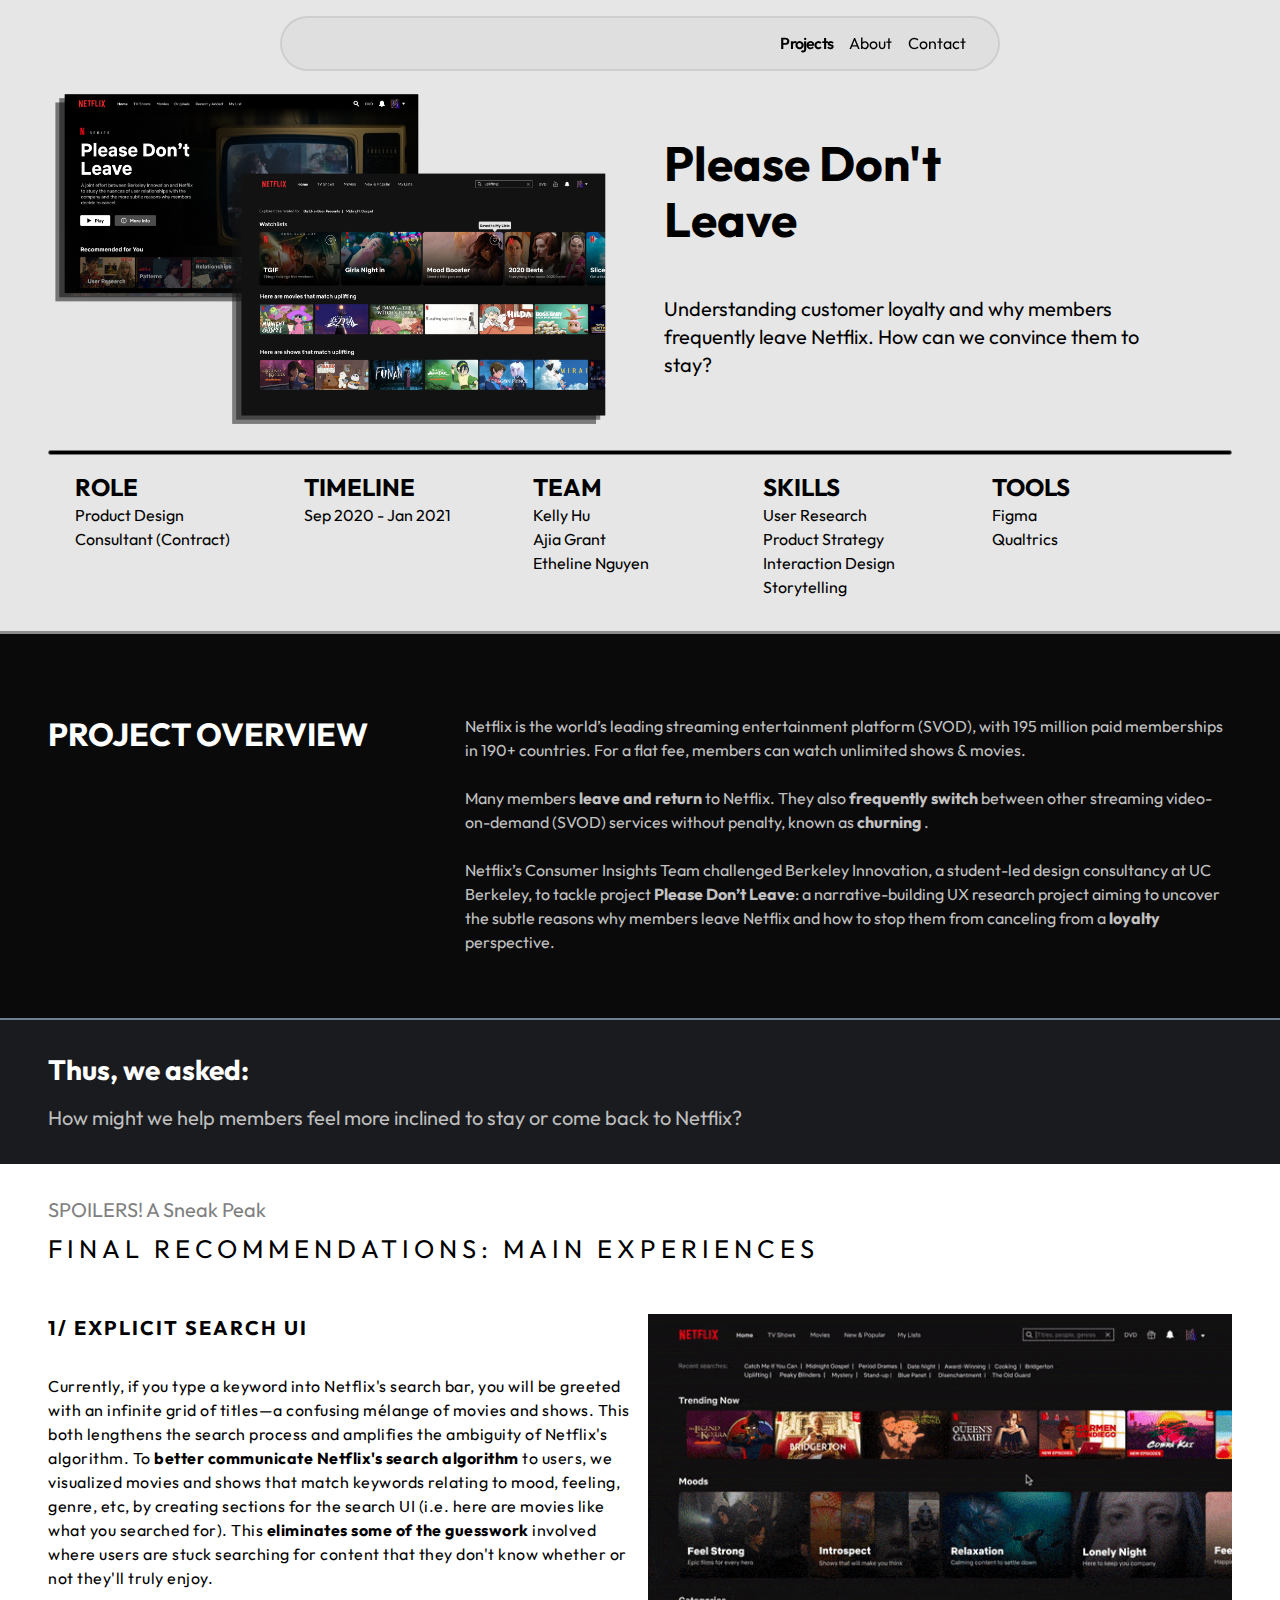
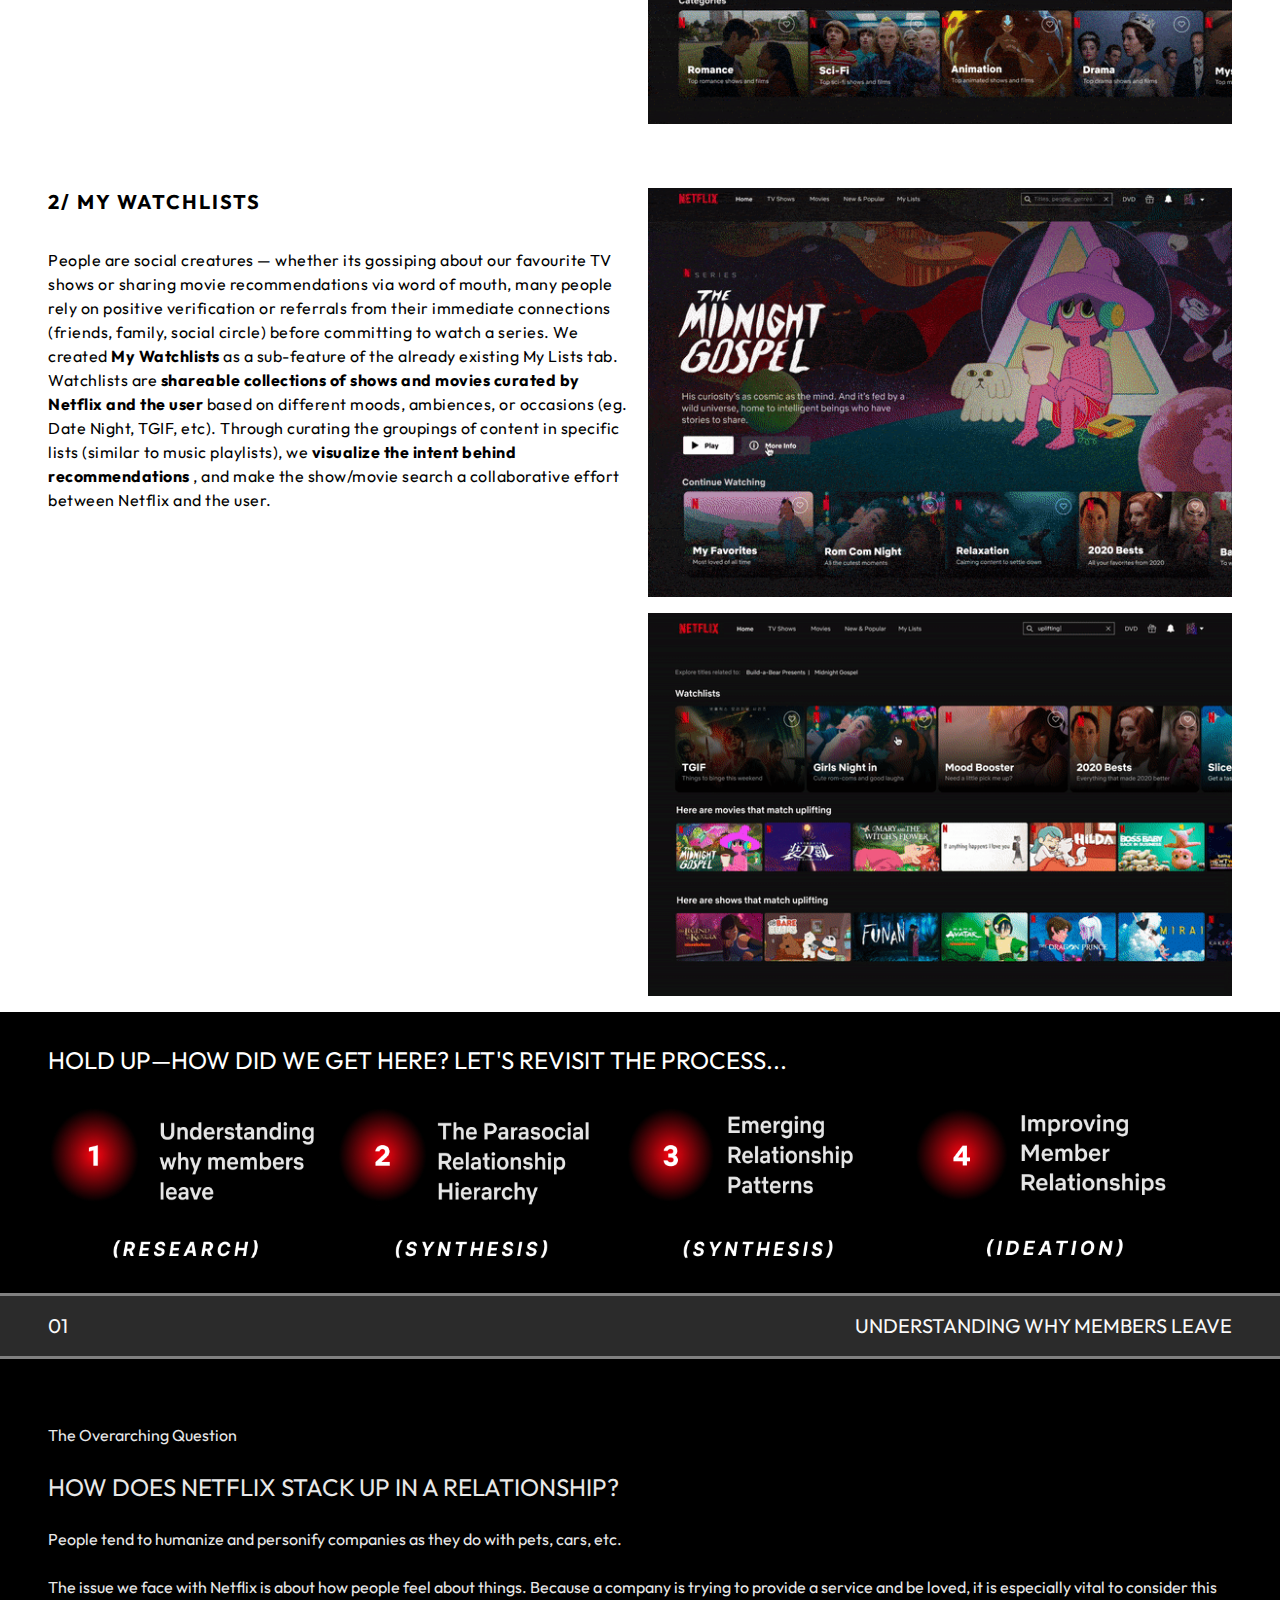
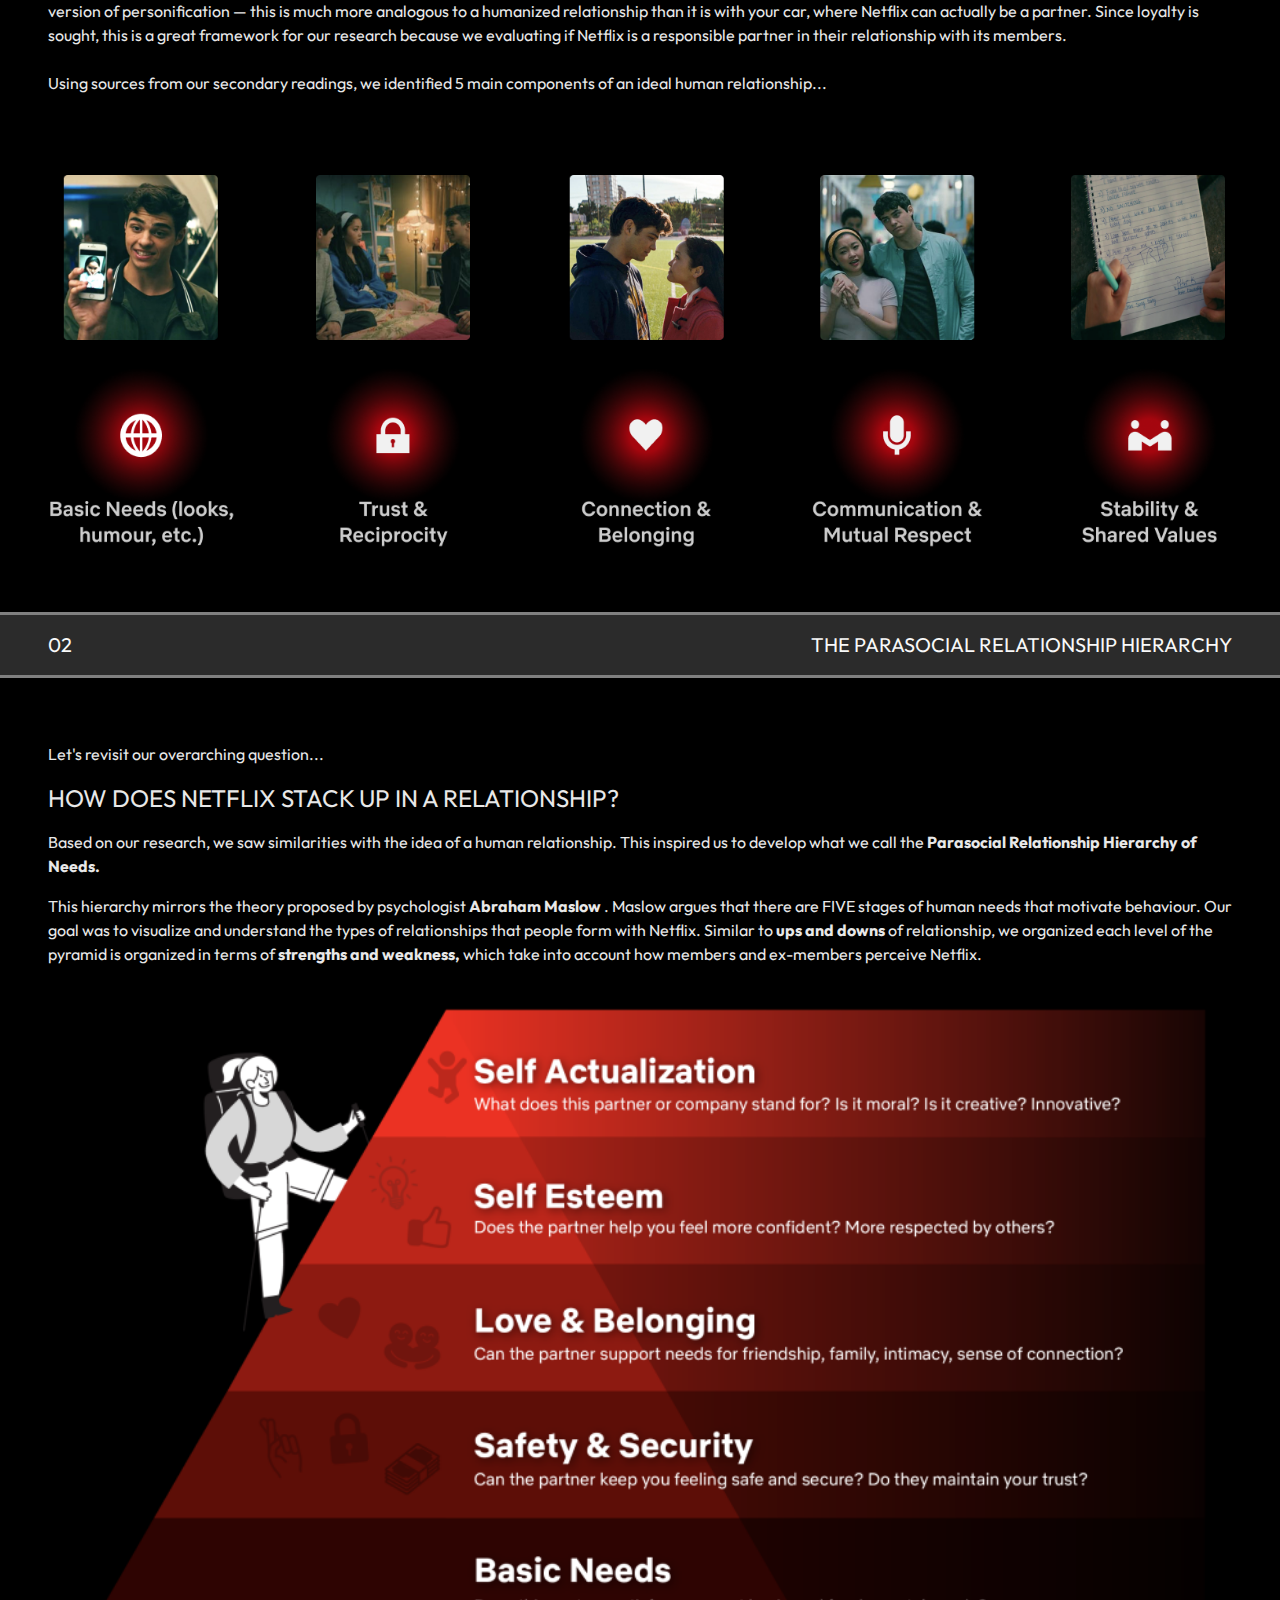
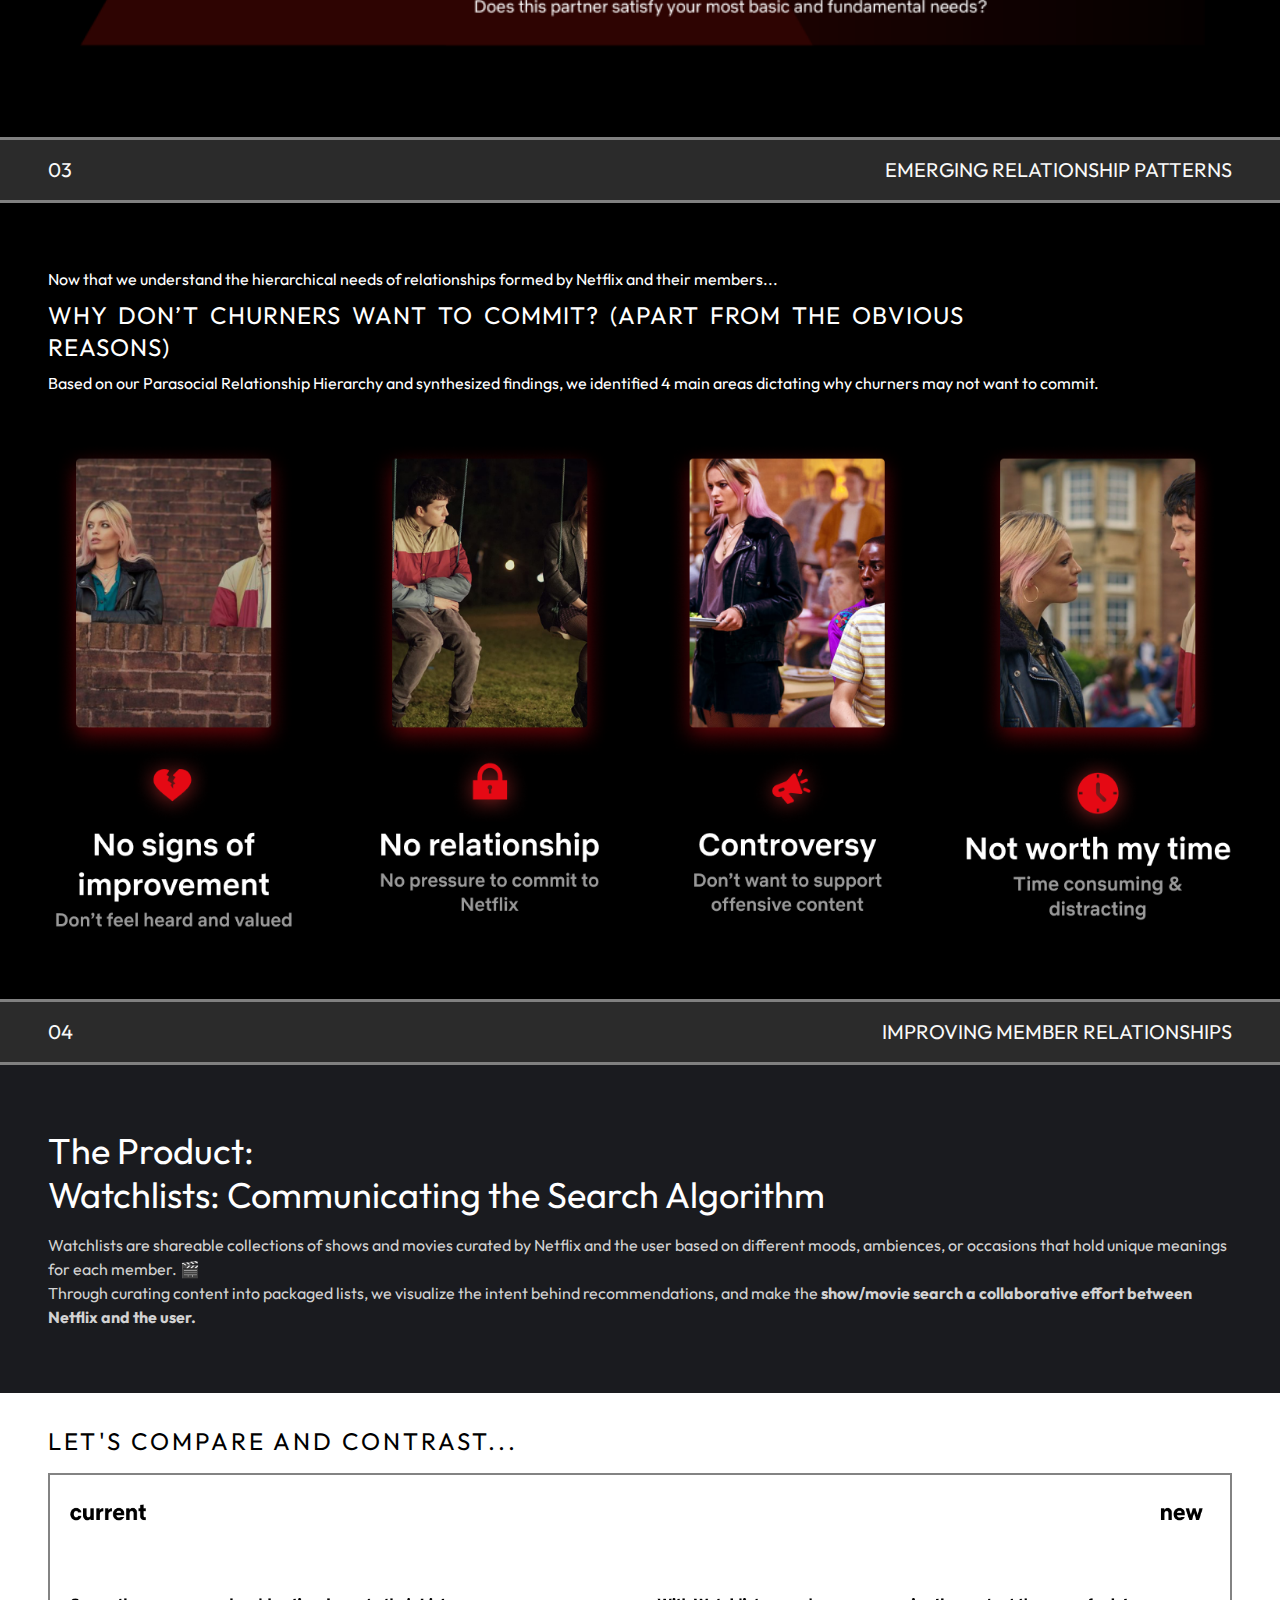
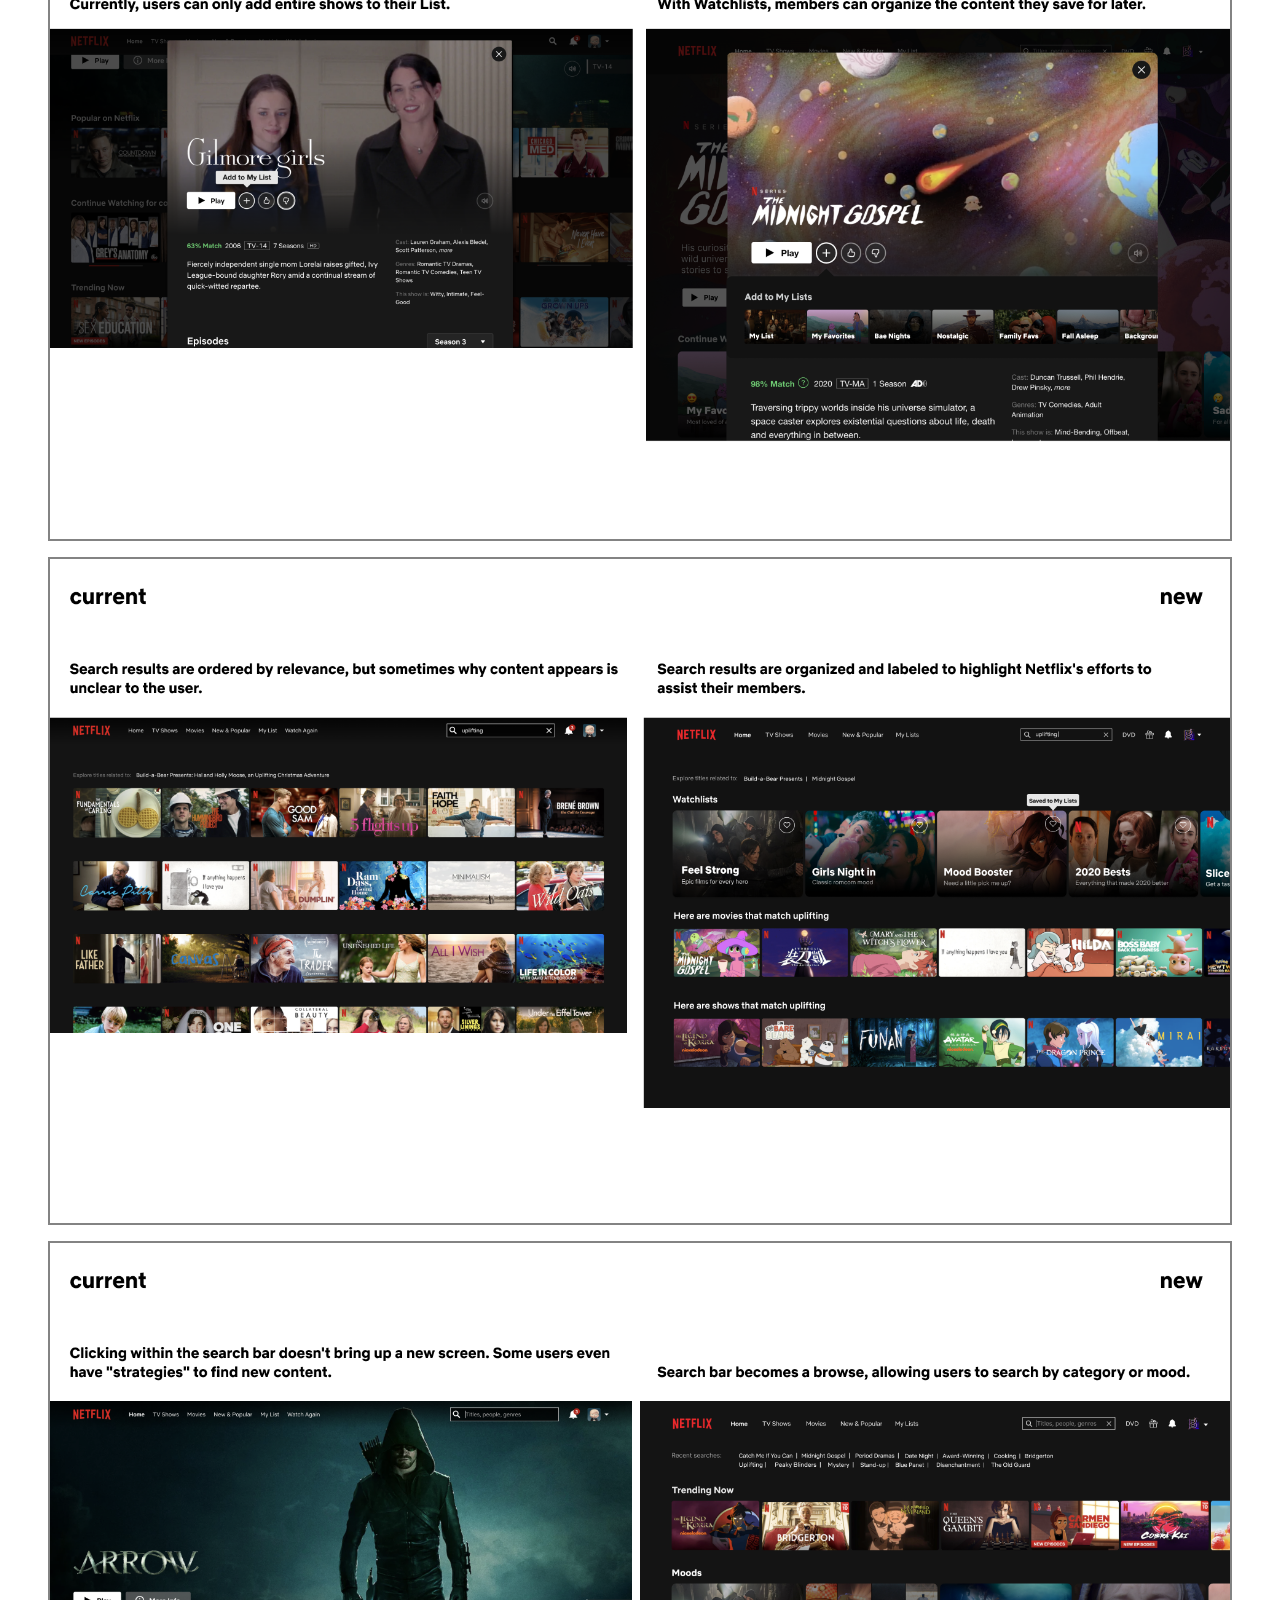
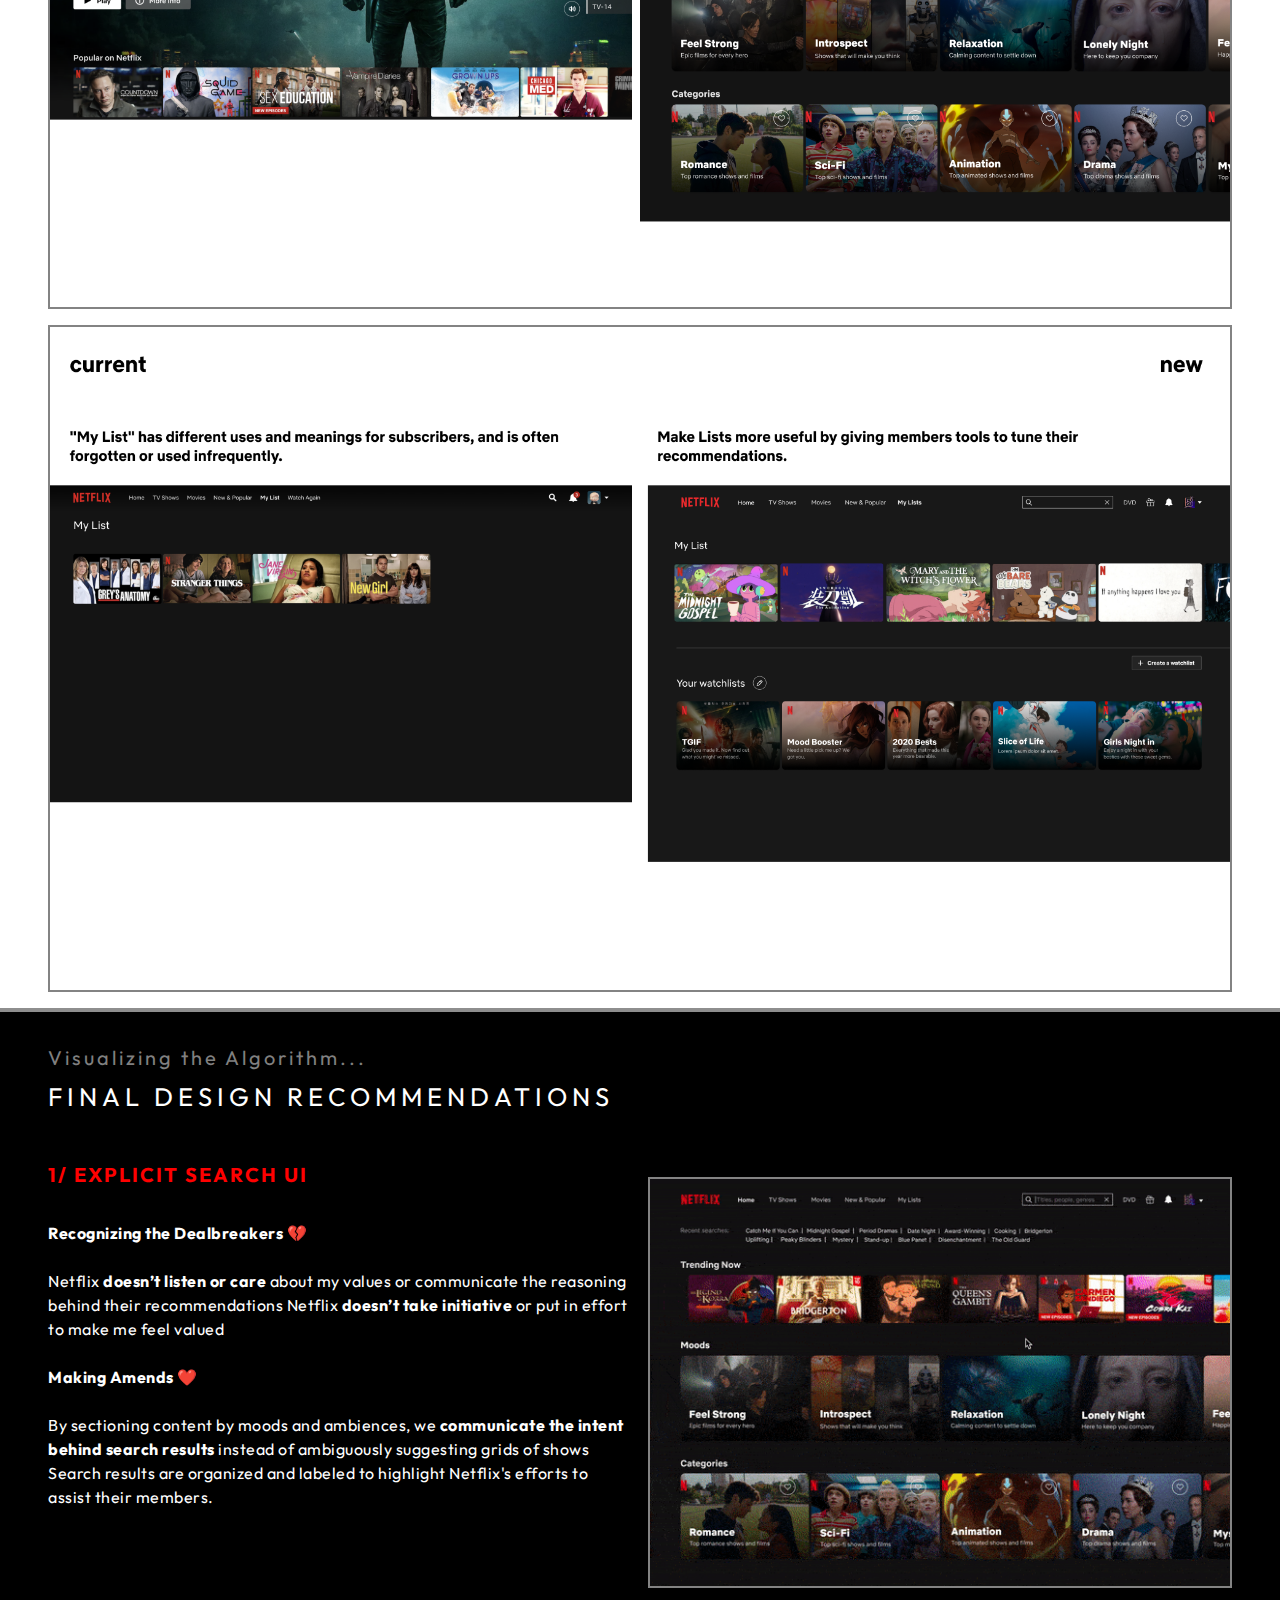
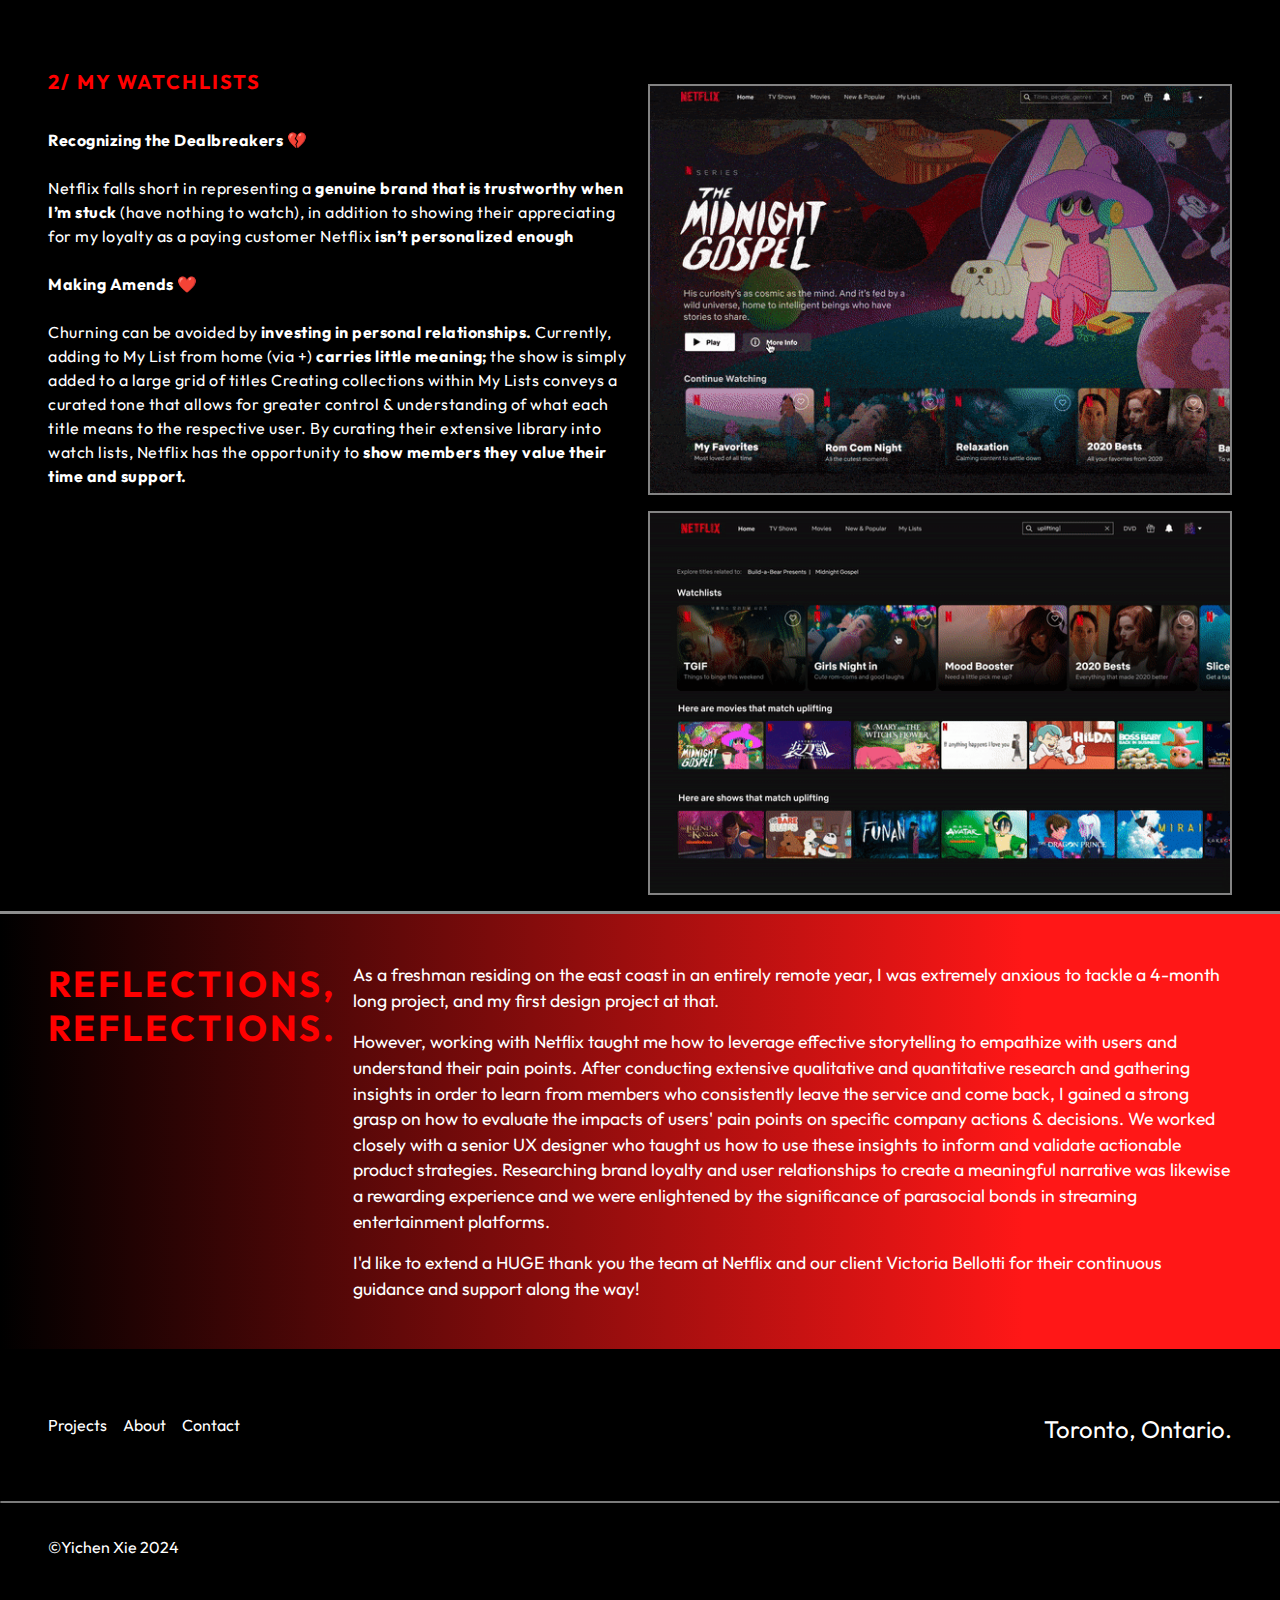
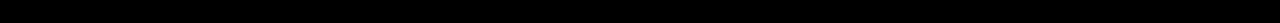
==== project-1.html @ 3f528319 "first commit" ====
<!DOCTYPE html>
<html lang="en">

<head>
    <meta charset="UTF-8">
    <meta name="viewport" content="width=device-width, initial-scale=1.0">
    <title>project-1</title>
    <link rel="stylesheet" href="https://cdnjs.cloudflare.com/ajax/libs/font-awesome/6.5.1/css/all.min.css"
        integrity="sha512-DTOQO9RWCH3ppGqcWaEA1BIZOC6xxalwEsw9c2QQeAIftl+Vegovlnee1c9QX4TctnWMn13TZye+giMm8e2LwA=="
        crossorigin="anonymous" referrerpolicy="no-referrer" />
    <link rel="stylesheet" href="css/main.css">
    <link rel="stylesheet" href="css/normalize.css">
    <link rel="stylesheet" href="css/header.css">
    <link rel="stylesheet" href="css/project-1.css">
    <link rel="stylesheet" href="css/footer.css">
    <link rel="stylesheet" href="css/utils.css">

</head>

<body>

    <header>
        <nav>
            <div class="logo">
                <a href="index.html"> <img
                        src="https://uploads-ssl.webflow.com/5df3776e014f2458a4afac9c/6091e591c4a2dd768812c53b_YichenXielogo%20vector.svg"
                        alt=""></a>
            </div>
            <ul>
                <li><a href="project-1.html">Projects</a></li>
                <li>About</li>
                <li>Contact</li>
            </ul>

        </nav>
    </header>

    <main class="">
        <div class="pg-1 container">




            <div class="content-title">
                <div class="left"><img src="images/asset 2.png" alt="netflix"></div>
                <div class="right">
                    <h1>Please Don't <br> Leave</h1>
                    <p>Understanding customer loyalty and why members frequently leave Netflix. How can we convince them
                        to
                        stay?</p>
                </div>
            </div>
            <div class="line"></div>

            <div class="project-info">
                <div class="wrapper">
                    <h2>ROLE</h2>
                    <p>Product Design</p>
                    <p>Consultant (Contract)</p>
                </div>
                <div class="wrapper">
                    <h2>TIMELINE</h2>
                    <p>Sep 2020 - Jan 2021</p>
                </div>
                <div class="wrapper">
                    <h2>TEAM</h2>
                    <p>Kelly Hu</p>
                    <p>Ajia Grant</p>
                    <p>Etheline Nguyen</p>
                </div>
                <div class="wrapper">
                    <h2>SKILLS</h2>
                    <p> User Research</p>
                    <p> Product Strategy</p>
                    <p> Interaction Design</p>
                    <p> Storytelling</p>
                </div>
                <div class="wrapper">
                    <h2>TOOLS</h2>
                    <p>Figma</p>
                    <p>Qualtrics</p>
                </div>
            </div>
        </div>
        <div class="hr-line"></div>

        <div class="pg-2 ">


            <div class="project-overview container">
                <h1>PROJECT OVERVIEW</h1>
                <div class="paragraphs">
                    <p>
                        Netflix is the world’s leading streaming entertainment platform (SVOD), with 195 million paid
                        memberships in 190+ countries. For a flat fee, members can watch unlimited shows & movies.</p>
                    <p>
                        Many members <b>leave and return</b> to Netflix. They also <b>frequently switch </b> between
                        other streaming
                        video-on-demand (SVOD) services without penalty, known as <b>churning</b> .

                    </p>
                    <p>
                        Netflix’s Consumer Insights Team challenged Berkeley Innovation, a student-led design
                        consultancy at
                        UC Berkeley, to tackle project <b>Please Don’t Leave</b>: a narrative-building UX research
                        project
                        aiming
                        to uncover the subtle reasons why members leave Netflix and how to stop them from canceling from
                        a
                        <b>loyalty</b> perspective.
                    </p>
                </div>
            </div>
            <div class="transition">
                <div class="banner container">
                    <h2>Thus, we asked:</h2>
                    <p>How might we help members feel more inclined to stay or come back to Netflix?</p>
                </div>
            </div>

        </div>
        <div class="pg-3">
            <div class="pg-3-container container">
                <div class="heading">
                    <p>SPOILERS! A Sneak Peak</p>
                    <p>FINAL RECOMMENDATIONS: MAIN EXPERIENCES</p>
                </div>
                <div class="content">


                    <div class="content-1">
                        <div class="text">
                            <p class="t-1">1/ EXPLICIT SEARCH UI</p>
                            <p class="t-2">Currently, if you type a keyword into Netflix's search bar, you will be
                                greeted with an
                                infinite grid of titles—a confusing mélange of movies and shows. This both lengthens the
                                search process and amplifies the ambiguity of Netflix's algorithm. To <b> better
                                    communicate
                                    Netflix's search algorithm</b> to users, we visualized movies and shows that match
                                keywords relating to mood, feeling, genre, etc, by creating sections for the search UI
                                (i.e.
                                here are movies like what you searched for). This <b>eliminates some of the guesswork
                                </b>
                                involved where users are stuck searching for content that they don't know whether or not
                                they'll truly enjoy.</p>
                        </div>
                        <div class="gif">
                            <img src="images/asset 4.gif" alt="gif">
                        </div>
                    </div>
                    <div class="content-2">
                        <div class="text">
                            <p class="t-1">2/ MY WATCHLISTS</p>
                            <p class="t-2">People are social creatures — whether its gossiping about our favourite TV
                                shows or sharing movie recommendations via word of mouth, many people rely on positive
                                verification or referrals from their immediate connections (friends, family, social
                                circle) before committing to watch a series. We created <b>My Watchlists</b> as a
                                sub-feature of the already existing My Lists tab. Watchlists are <b>shareable
                                    collections of shows and movies curated by Netflix and the user </b> based on
                                different moods, ambiences, or occasions (eg. Date Night, TGIF, etc). Through curating
                                the groupings of content in specific lists (similar to music playlists), we
                                <b>visualize the intent behind recommendations</b> , and make the show/movie search a
                                collaborative effort between Netflix and the user.
                            </p>
                        </div>
                        <div class="gif">
                            <img src="images/asset 5.gif" alt="">
                            <img src="images/asset 6.gif" alt="">
                        </div>
                    </div>

                </div>
            </div>
        </div>
        <div class="project-menu">

            <div class="project-menu-container container">
                <p>HOLD UP—HOW DID WE GET HERE? LET'S REVISIT THE PROCESS...</p>
                <div class="imgs">
                    <img src="images/asset 7.png" alt="">
                    <img src="images/asset 8.png" alt="">
                    <img src="images/asset 9.png" alt="">
                    <img src="images/asset 10.png" alt="">
                </div>
            </div>
        </div>

        </div>
        <div class="pg-4">
            <div class="pg-4-01">
                <div class="banner-container">
                    <div class="banner container">
                        <p>01</p>
                        <p>UNDERSTANDING WHY MEMBERS LEAVE</p>
                    </div>
                </div>
                <div class="pg-4-01-container">
                    <div class="pg-4-01-content container">
                        <p>The Overarching Question</p>
                        <p>HOW DOES NETFLIX STACK UP IN A RELATIONSHIP?</p>
                        <p>People tend to humanize and personify companies as they do with pets, cars, etc.</p>
                        <p>The issue we face with Netflix is about how people feel about things. Because a company is trying to provide a service and be loved, it is especially vital to consider this version of personification — this is much more analogous to a humanized relationship than it is with your car, where Netflix can actually be a partner. Since loyalty is sought, this is a great framework for our research because we evaluating if Netflix is a responsible partner in their relationship with its members.
                        </p>
                        <p>Using sources from our secondary readings, we identified 5 main components of an ideal human relationship...

                        </p>
                        <div class="image">
                            <img src="images/asset 12.png" alt="">
                        </div>
                    </div>
                </div>
            </div>
            <div class="pg-4-02">
                <div class="banner-container">
                    <div class="banner container">
                        <p>02</p>
                        <p>THE PARASOCIAL RELATIONSHIP HIERARCHY</p>
                    </div>
                </div>
                <div class="pg-4-02-container">
                    <div class="pg-4-02-content container">
                        <p>Let's revisit our overarching question...</p>
                        <p>HOW DOES NETFLIX STACK UP IN A RELATIONSHIP?</p>
                        <p>Based on our research, we saw similarities with the idea of a human relationship. This inspired us to develop what we call the <b>Parasocial Relationship Hierarchy of Needs.</b> </p>
                        <p>This hierarchy mirrors the theory proposed by psychologist <b>Abraham Maslow</b> . Maslow argues that there are FIVE stages of human needs that motivate behaviour. Our goal was to visualize and understand the types of relationships that people form with Netflix. Similar to <b>ups and downs</b> of relationship, we organized each level of the pyramid is organized in terms of <b>strengths and weakness, </b> which take into account how members and ex-members perceive Netflix.</p>
                        <div class="image">
                            <img src="images/asset 25.png   " alt="">
                        </div>
                    </div>
                </div>
            </div>
            <div class="pg-4-03">
                <div class="banner-container">
                    <div class="banner container">
                        <p>03</p>
                        <p>EMERGING RELATIONSHIP PATTERNS</p>
                    </div>
                </div>
                <div class="pg-4-03-container">
                    <div class="pg-4-03-content container">
                        <p>Now that we understand the hierarchical needs of relationships formed by Netflix and their members...</p>
                        <p>WHY DON’T CHURNERS WANT TO COMMIT? (APART FROM THE OBVIOUS <br> REASONS)</p>
                        <p>Based on our Parasocial Relationship Hierarchy and synthesized findings, we identified 4 main areas dictating why churners may not want to commit.</p>
                        <div class="image-slide">
                            <img src="images/asset 31.png" alt="">
                        </div>
                        <div class="slider"></div>
                    </div>
                </div>
            </div>
            <div class="pg-4-04">
                <div class="banner-container">
                    <div class="banner container">
                        <p>04</p>
                        <p>IMPROVING MEMBER RELATIONSHIPS</p>
                    </div>
                </div>

                <div class="pg-4-04-container">
                    <div class="pg-4-04-content container">
                        <p>The Product: <br>
                            Watchlists: Communicating the Search Algorithm</p>
                            <p>Watchlists are shareable collections of shows and movies curated by Netflix and the user based on different moods, ambiences, or occasions that hold unique meanings for each member. 🎬  <br>
                                Through curating content into packaged lists, we visualize the intent behind recommendations, and make the <b>show/movie search a collaborative effort between Netflix and the user.</b> </p>
                    </div>
                </div>
            </div>
        </div>

        <!-- <div class="hr-line"></div> -->

        <div class="pg-5">

            <div class="pg-5-container container">
                <p>LET'S COMPARE AND CONTRAST...</p>
                <div class="compare-images">
                    <img src="images/asset 37.png" alt="">
                    <img src="images/asset 38.png" alt="">
                    <img src="images/asset 39.png" alt="">
                    <img src="images/asset 40.png" alt="">
                </div>
            </div>
            <div class="hr-line"></div>

            <div class="pg-3 last">
                <div class="pg-3-container container">
                    <div class="heading">
                        <p>Visualizing the Algorithm...</p>
                        <p>FINAL DESIGN RECOMMENDATIONS</p>
                    </div>
                    <div class="content">


                        <div class="content-1">
                            <div class="text">
                                <p class="t-1">1/ EXPLICIT SEARCH UI</p>
                                <p class="t-2"><b>Recognizing the Dealbreakers 💔</b>
                                    <br>
                                    <br>
                                    Netflix <b> doesn’t listen or care</b> about my values or communicate the reasoning
                                    behind their recommendations
                                    Netflix <b> doesn’t take initiative</b> or put in effort to make me feel valued
                                    <br>
                                    <br>
                                    <b> Making Amends ❤️</b>
                                    <br>
                                    <br>
                                    By sectioning content by moods and ambiences, we <b>communicate the intent behind
                                        search results </b> instead of ambiguously suggesting grids of shows
                                    Search results are organized and labeled to highlight Netflix's efforts to assist
                                    their members.
                                </p>
                            </div>
                            <div class="gif">
                                <img src="images/asset 4.gif" alt="gif">
                            </div>
                        </div>
                        <div class="content-2">
                            <div class="text">
                                <p class="t-1">2/ MY WATCHLISTS</p>
                                <p class="t-2"><b>Recognizing the Dealbreakers 💔</b>
                                    <br>
                                    <br>
                                    Netflix falls short in representing a <b>genuine brand that is trustworthy when I’m
                                        stuck</b> (have nothing to watch), in addition to showing their appreciating for
                                    my loyalty as a paying customer
                                    Netflix <b> isn’t personalized enough</b>
                                    <br><br>
                                    <b>Making Amends ❤️</b>
                                    <br>
                                    <br>
                                    Churning can be avoided by <b>investing in personal relationships.</b>
                                    Currently, adding to My List from home (via +) <b>carries little meaning;</b> the
                                    show is simply added to a large grid of titles
                                    Creating collections within My Lists conveys a curated tone that allows for greater
                                    control & understanding of what each title means to the respective user.
                                    By curating their extensive library into watch lists, Netflix has the opportunity to
                                    <b>show members they value their time and support.</b>
                                </p>
                            </div>
                            <div class="gif">
                                <img src="images/asset 5.gif" alt="">
                                <img src="images/asset 6.gif" alt="">
                            </div>
                        </div>

                    </div>
                </div>
            </div>
            <div class="hr-line"></div>

            <div class="reflections">
                <div class="reflections-container container">
                    <div class="heading">
                        <h2>REFLECTIONS,
                            <br>
                            REFLECTIONS.
                        </h2>
                    </div>
                    <div class="para">
                        <p>As a freshman residing on the east coast in an entirely remote year, I was extremely anxious
                            to tackle a 4-month long project, and my first design project at that.
                        </p>
                        <p>However, working with Netflix taught me how to leverage effective storytelling to empathize
                            with users and understand their pain points. After conducting extensive qualitative and
                            quantitative research and gathering insights in order to learn from members who consistently
                            leave the service and come back, I gained a strong grasp on how to evaluate the impacts of
                            users' pain points on specific company actions & decisions. We worked closely with a senior
                            UX designer who taught us how to use these insights to inform and validate actionable
                            product strategies. Researching brand loyalty and user relationships to create a meaningful
                            narrative was likewise a rewarding experience and we were enlightened by the significance of
                            parasocial bonds in streaming entertainment platforms.
                        </p>
                        <p>I'd like to extend a HUGE thank you the team at Netflix and our client Victoria Bellotti for
                            their continuous guidance and support along the way!</p>
                    </div>
                </div>
            </div>
    </main>

    <footer>
        <div class="footer container">

            <div class="footer-items">

                <ul>
                    <li>Projects</li>
                    <li>About</li>
                    <li>Contact</li>
                </ul>

                <img src="https://uploads-ssl.webflow.com/5df3776e014f2458a4afac9c/5df7797e6a31d530f2465137_Jasper%20Yichen%20Xie%20Icon.png"
                    alt="">

            </div>

            <div class="footer-icons">

                <div class="address">
                    Toronto, Ontario.
                </div>

                <div class="icons">
                    <i class="fa-brands fa-instagram"></i>
                    <i class="fa-brands fa-linkedin"></i>
                    <i class="fa-brands fa-behance"></i>
                </div>

            </div>

        </div>
        <div class="line container"></div>
        <div class="copyright container">
            <p>
                ©Yichen Xie 2024
            </p>
        </div>
    </footer>

    <script src="js/index.js"></script>
</body>

</html>
---- css/main.css ----
/* @import url('https://fonts.googleapis.com/css2?family=Mochiy+Pop+One&family=Outfit:wght@400;500;600;700&family=Poppins:wght@400;500&family=Prata&display=swap'); */

/* @import url('https://fonts.googleapis.com/css2?family=Mochiy+Pop+One&family=Outfit:wght@400;500;600;700&family=Poppins:wght@400;500&family=Prata&family=Sacramento&display=swap'); */

@import url('https://fonts.googleapis.com/css2?family=Mochiy+Pop+One&family=Outfit:wght@400;500;600;700&family=Poppins:wght@400;500&family=Prata&family=Rubik+Doodle+Shadow&family=Sacramento&display=swap');

:root {
    /* --clr-dark: #070a13;
    --clr-light: #f1f5f9;
    --clr-slate400: #94a3b8;
    --clr-slate600: #475569;
    --clr-slate800: #1e293b;
    --clr-rose: #e11d48;
    --clr-indigo: #4f46e5;
   */
    /* rose rgb(225, 29, 72) */
    /* indigo rgb(79, 70, 229) */
  
    /* sizes */
    --size-xxs: 0.5rem;
    --size-xs: 0.75rem;
    --size-sm: 0.875rem;
    --size-base: 1rem;
    --size-lg: 1.125rem;
    --size-xl: 1.25rem;
    --size-2xl: 1.5rem;
    --size-3xl: 1.875rem;
    --size-4xl: 2.25rem;
    --size-5xl: 3rem;
    --size-6xl: 3.75rem;
    --size-7xl: 4.5rem;
    --size-8xl: 6rem;
    --size-9xl: 8rem;
    --size-10xl: 10rem;
  }
  


*{
    margin: 0;
    line-height: calc(1em + 0.5rem);
}

html{
    scroll-behavior: smooth;
}

body{
    font-family: "Outfit";
    background-color:#E6E6E6;
    /* position: relative; */
}

img,
picture,
video,
canvas,
svg{
    display: block;
    max-width: 100%;
    user-select: none;
}

button{
    display: inline-block;
    padding: 0;
    background: none;
    border: none;
    cursor: pointer;
    color: inherit;
}
strong{
    color: var(--clr-indigo);
}

a{
    text-decoration: none;
    letter-spacing: -0.05em;
    font-weight: 600;
}

li{
    list-style: none;
}
---- css/header.css ----
header {
    width: 100%;
    padding-top: 1rem;
    position: fixed;
    /* border: 1px solid red; */
    padding-inline: 1rem;
    z-index: 2;
}

a{
    text-decoration: none;
    color: black;
}
nav {
    max-width: 45rem;
    height: 3.435rem;
    width: 100%;
    margin: auto;
    padding-inline: 1rem;
    display: flex;
    justify-content: space-between;
    align-items: center;
    border: 2px solid rgba(125, 125, 125, .17);
    border-radius: 5rem;
    font-size: .9rem;
    background: rgba(211, 211, 211, .34);
    /* box-shadow: 20px 20px 50px rgba(66, 66, 66, 0.5); */
    overflow: hidden;
    backdrop-filter: blur(5px);
}

.logo {
    width: 3.125rem;
    /* border: 1px solid red; */
    padding: 0;
}

img {
    width: 100%;
}

header ul {
    /* border: 1px solid red; */
    padding: 0;
    display: flex;
    gap: 1rem;
}

li {
    transition: .3s;
}

ul li:hover {
    transform: translateY(-5px);
    cursor: pointer;
    /* color: rgb(31, 31, 31); */
}


/* xs */
@media (min-width: 475px) {
    nav {
        font-size: 1rem;
        padding-inline: 2rem;
    }

    ul {

        gap: 2rem;
    }

}

/* sm */
/* @media (min-width: 640px) { } */

/* md */
/* @media (min-width: 768px) { } */

/* lg */
/* @media (min-width: 1024px) { } */

/* xl */
/* @media (min-width: 1280px) { } */

/* 2xl */
/* @media (min-width: 1536px) { } */
---- css/project-1.css ----
main {
    width: 100%;
}

.pg-1 {
    width: 100%;
}

a {
    text-decoration: none;
    color: black;
}

.content-title {
    padding-top: 5rem;
    display: flex;
    flex-direction: column;
    gap: 1rem;
}

.right {
    display: flex;
    flex-direction: column;
    gap: 2rem;
    font-size: 1.5rem;
}

.right p {
    max-width: 40ch;
    font-size: 1.25rem;
}

.line {
    width: 100%;
    height: .3rem;
    border-radius: 1rem;
    border: .5px solid rgb(123, 123, 123);
    /* background-color: rgb(52, 52, 52); */
    background-color: black;
    margin-top: 1rem;
    margin-bottom: 1rem;
}

.project-info {
    width: 100%;
    display: flex;
    flex-wrap: wrap;
    gap: 1rem;
    margin-bottom: 2rem;

}

.wrapper {
    width: 10rem;
}

.hr-line {
    width: 100%;
    height: .2rem;
    background-color: rgb(142, 142, 142);
    margin-bottom: 0rem;
}


/* .project-overview */

.pg-2 {
    padding-top: 3rem;
    background-color: #0A0A0A;
    color: rgb(194, 194, 194);
}

.project-overview {
    display: flex;
    flex-direction: column;
    gap: 2rem;
    padding-top: 2rem;
    padding-bottom: 4rem;
}

.project-overview .paragraphs {
    display: flex;
    flex-direction: column;
    gap: 1.5rem;

}

.project-overview h1 {
    color: white;
}

.transition {
    border-top: 2px solid slategray;
    /* height: 7rem; */
    width: 100%;
    /* background: linear-gradient(to right,  #d8d8d8 10%, rgb(30, 29, 29) 100%); */
    background-color: #1A1B1F;
}
 
 .transition .banner {
    padding-top: 2rem;
    padding-bottom: 2rem;
}
 
 .transition .banner h2 {
    color: white;
    font-size: 1.75rem;
}

 .transition .banner p {
    padding-top: 1rem;
    color: rgb(190, 190, 190);
    font-size: 1.25rem;
}


/* pg-3 */
.pg-3 {
    background-color: white;
    padding-top: 2rem;
}

.pg-3 .heading p:nth-child(1) {
    font-size: 1.25rem;
    color: gray;
    padding-bottom: .5rem;
}

.pg-3 .heading p:nth-child(2) {
    font-size: 1.6rem;
    /* letter-spacing: 5px; */
}

.content {
    padding-top: 1rem;
}

.pg-3 .content-1 {
    display: flex;
    flex-direction: column;
    gap: 1rem;
    padding-bottom: 2rem;
}

.content .t-1 {
    font-weight: bolder;
    letter-spacing: 2px;
    font-size: 1.25rem;
    padding-bottom: 2rem;

}

.content .t-2 {
    letter-spacing: .5px;
}

/* last.content */

.last .content .t-1 {
    font-weight: bolder;
    letter-spacing: 2px;
    font-size: 1.25rem;
    padding-bottom: 2rem;
    color: red;
}

.last .content .t-2 {
    letter-spacing: .5px;
    font-size: 1rem;

}

.pg-3 .content-2 {

    display: flex;
    flex-direction: column;
    gap: 1rem;
}

.content-2 .gif img {
    margin-bottom: 1rem;
}

/* prjoect-menu */

.project-menu {
    width: 100%;
    background-color: black;
    padding-top: 2rem;
    padding-bottom: 2rem;
}
.project-menu p {
padding-bottom: 2rem;
    color:white;
    font-size: 1.5rem;
}
.imgs{
    display: flex;
    flex-wrap: wrap;
    gap: 1rem;
}
.project-menu img{
    width: 48%;
}



/* pg-1----- */
.pg-4-01-container{
    padding-top: 4rem;
    background-color: black;
    padding-bottom: 4rem;
}
.pg-4-01-content p:nth-child(2){
    font-size: 1.5rem;
}
.pg-4-01-content p{
    color: rgb(232, 232, 232);
    padding-bottom: 1.5rem;
}
.pg-4-01-content p:nth-child(5){
    padding-bottom: 5rem;
}
/* pg-2----- */
.pg-4-02-container{
    padding-top: 4rem;
    padding-bottom: 4rem;
    background-color: black;
}
.pg-4-02-content p:nth-child(2){
    font-size: 1.5rem;
}
.pg-4-02-content p{
    color: rgb(232, 232, 232);
    padding-bottom: 1rem;
}

/* pg-3----- */

.pg-4-03-container{
    background-color: black;
    color: white;
    padding-top: 4rem;
    padding-bottom: 4rem;
}


.pg-4-03-content p:nth-child(2){
    padding-top: .5rem;
    padding-bottom: .5rem;
    font-size: 1.5rem;
    letter-spacing: 1px;
    word-spacing: 5px;

}
.image-slide{
padding-top: 3rem;
}
/* .pg-4-03-content p:nth-child(1){

} */

/* pg-4----- */


.pg-4 .banner-container{
    background-color: #2B2B2B;
    border-top:3px solid gray;
    border-bottom: 3px solid gray;
}
.pg-4  .banner{
    display: flex;
    justify-content: space-between;
    padding-top: 1rem;
    padding-bottom: 1rem;
  font-size: .9rem;
  color: rgb(249, 249, 249);
}


.pg-4-04-container{
    background-color: #1A1B1F;
}
.pg-4-04-content p:nth-child(1){
    padding-top: 4rem;
    padding-bottom: 1rem;
    font-size: 2.25rem;
    color: white;
    
}
.pg-4-04-content p:nth-child(2){
    padding-bottom: 4rem;
    color: rgb(210, 210, 210);
    
}

.pg-5 {
    background-color: white;
    color: black;
    letter-spacing: 3px;
    font-size: 1.5rem;
    padding-top: 2rem;
}

.pg-5 img {
    border: 2px solid rgb(131, 131, 131);
    margin-bottom: 1rem;
    margin-top: 1rem;
}

.last {
    background-color: rgb(0, 0, 0);
    color: white;
}

/* reflections */

.reflections{
    padding-top: 3rem;
    padding-bottom: 3rem;
    color: white;
    /* background: linear-gradient(to right,  #595959 0%, rgb(30, 29, 29) 80%); */
    background: linear-gradient(to right,  #000000 0%, rgb(255, 23, 23) 80%);
}

.reflections-container{
    display: flex;
    flex-direction: column;
    gap: 1rem;
}

.reflections h2{
    color: red;
}
.reflections .para{
    display: flex;
    flex-direction: column;
    gap: 1rem;
}
.reflections p{
    font-size: 1.1rem;
    letter-spacing: 0;
}

/* xs */
@media (min-width: 475px) {
    .wrapper {

        width: 13rem;


    }
    .pg-3 .heading p:nth-child(2) {
        letter-spacing: 5px;
    }
    .pg-4  .banner{
      
      font-size: 1.25rem;
      
    }
}

/* sm */
@media (min-width: 640px) {

    .wrapper {
        /* width:16rem; */
        width: 48%;

    }

    .wrapper:nth-child(5) {
        align-self: start;
    }
    .project-menu img{
        width: 23%;
    }
}
/* md */
@media (min-width: 768px) {

    .content-title {
        flex-direction: row;
        gap: 3rem;
        align-items: center;
    }

    .left {
        max-width: 100%;
        width: 50%;
    }

    .right {
        max-width: 100%;
        width: 50%;
        display: flex;
        flex-direction: column;
        gap: 3rem;
    }



    .wrapper {
        width: 31%;

    }


    /* pg-3 */

    .pg-3 .content-1 {
        padding-top: 2rem;
        flex-direction: row;

    }

    .pg-3 .text,
    .gif {
        width: 50%;
    }

    .pg-3 .content-2 {
        padding-top: 2rem;
        flex-direction: row;
        gap: 1rem;
    }

    .reflections-container{
        flex-direction: row;
        gap: 1rem;
    }


}

/* lg */
@media (min-width: 1024px) {
    .project-info {
        justify-content: center;

    }

    .wrapper {
        width: 18%;
    }

    .project-overview {

        flex-direction: row;
        gap: 1rem;
    }

    .project-overview h1 {
        width: 75rem;
        /* border: 2px solid red; */
    }
}

/* xl */
/* @media (min-width: 1280px) { } */

/* 2xl */
/* @media (min-width: 1536px) { } */
---- css/footer.css ----
footer {
    padding-top: 3rem;
    padding-bottom: 3rem;
    color: white;
    background-color: rgb(0, 0, 0);
        /* border: 1px solid red; */
}

.footer {
        /* border: 1px solid red; */
    /* height: 15rem; */
    width: 100%;
}

.footer img {
    margin-top: 2rem;
    display: none;
}

.footer ul {
    padding: 0;
    display: flex;
    flex-direction: column;
    gap: 1rem;
}

.footer-icons {
    display: flex;
    flex-direction: column;
    gap: 2rem;
    align-items: end;
    font-size: 1.5rem;
}


.footer .icons {
    display: flex;
    gap: 1rem;
    
}
footer .line{
    margin-top: 1.5rem;
    width: 100%;
    height: .1rem;
    background-color: gray;
}

.copyright{
    padding-top: 1rem;
    text-align: center;
}

/* xs */
@media (min-width: 475px) {
    .footer img {
        display: inline-block;
        width: 3.5rem;
        filter: invert();
        color: #fff;
        margin-left: -10px;

    }

    .footer{
        display: flex;
        justify-content: space-between;
    }
    .footer-icons {
     
        justify-content: space-between;
       
    }
    

}

/* sm */
/* @media (min-width: 640px) { } */

/* md */
@media (min-width: 768px) {


    footer {
        padding-top: 4rem;
        padding-bottom: 4rem;
       
    }
    .footer ul {
       
        flex-direction: row;
        gap: 1rem;
    }
    .copyright{
        text-align: start;
    }
    
 }

/* lg */
/* @media (min-width: 1024px) { } */

/* xl */
/* @media (min-width: 1280px) { } */

/* 2xl */
/* @media (min-width: 1536px) { } */
---- css/utils.css ----
/* xs */
/* @media (min-width: 475px) { } */

/* sm */
/* @media (min-width: 640px) { } */

/* md */
/* @media (min-width: 768px) { } */

/* lg */
/* @media (min-width: 1024px) { } */

/* xl */
/* @media (min-width: 1280px) { } */

/* 2xl */
/* @media (min-width: 1536px) { } */


.btn {
    display: inline-block;
    font-weight: 600;
    text-decoration: none;
    letter-spacing: -0.05em;
    padding: 0.5em 1em;
    border-radius: 6px;   
  }
  
  
  .container{
    /* border: 1px solid red; */
    width: 100%;
    margin-inline: auto;
    padding-inline: 0.5rem;
    padding-inline: 1rem;
  }

  .section{
    margin-top: 5rem;
  }
  
/* xs */
@media (min-width: 475px) {
    .container {
      max-width: 475px;
    }
  }
  
  /* sm */
  @media (min-width: 640px) {
    .container {
      max-width: 640px;
      
    }
  }
  
  /* md */
  @media (min-width: 768px) {
    .container {
      max-width: 768px;
      padding-inline: 1rem;
    }
  }
  
  /* lg */
  @media (min-width: 1024px) {
    .container {
      max-width: 1024px;
      padding-inline: 2rem;
    }
  
    .section {
      margin-top: 10rem;
    }
  }
  
  /* xl */
  @media (min-width: 1280px) {
    .container {
      max-width: 1280px;
      padding-inline: 3rem;
    }
  }
  
  /* 2xl */
  @media (min-width: 1536px) {
    .container {
      max-width: 1536px;
      padding-inline: 4rem;
    }
  }
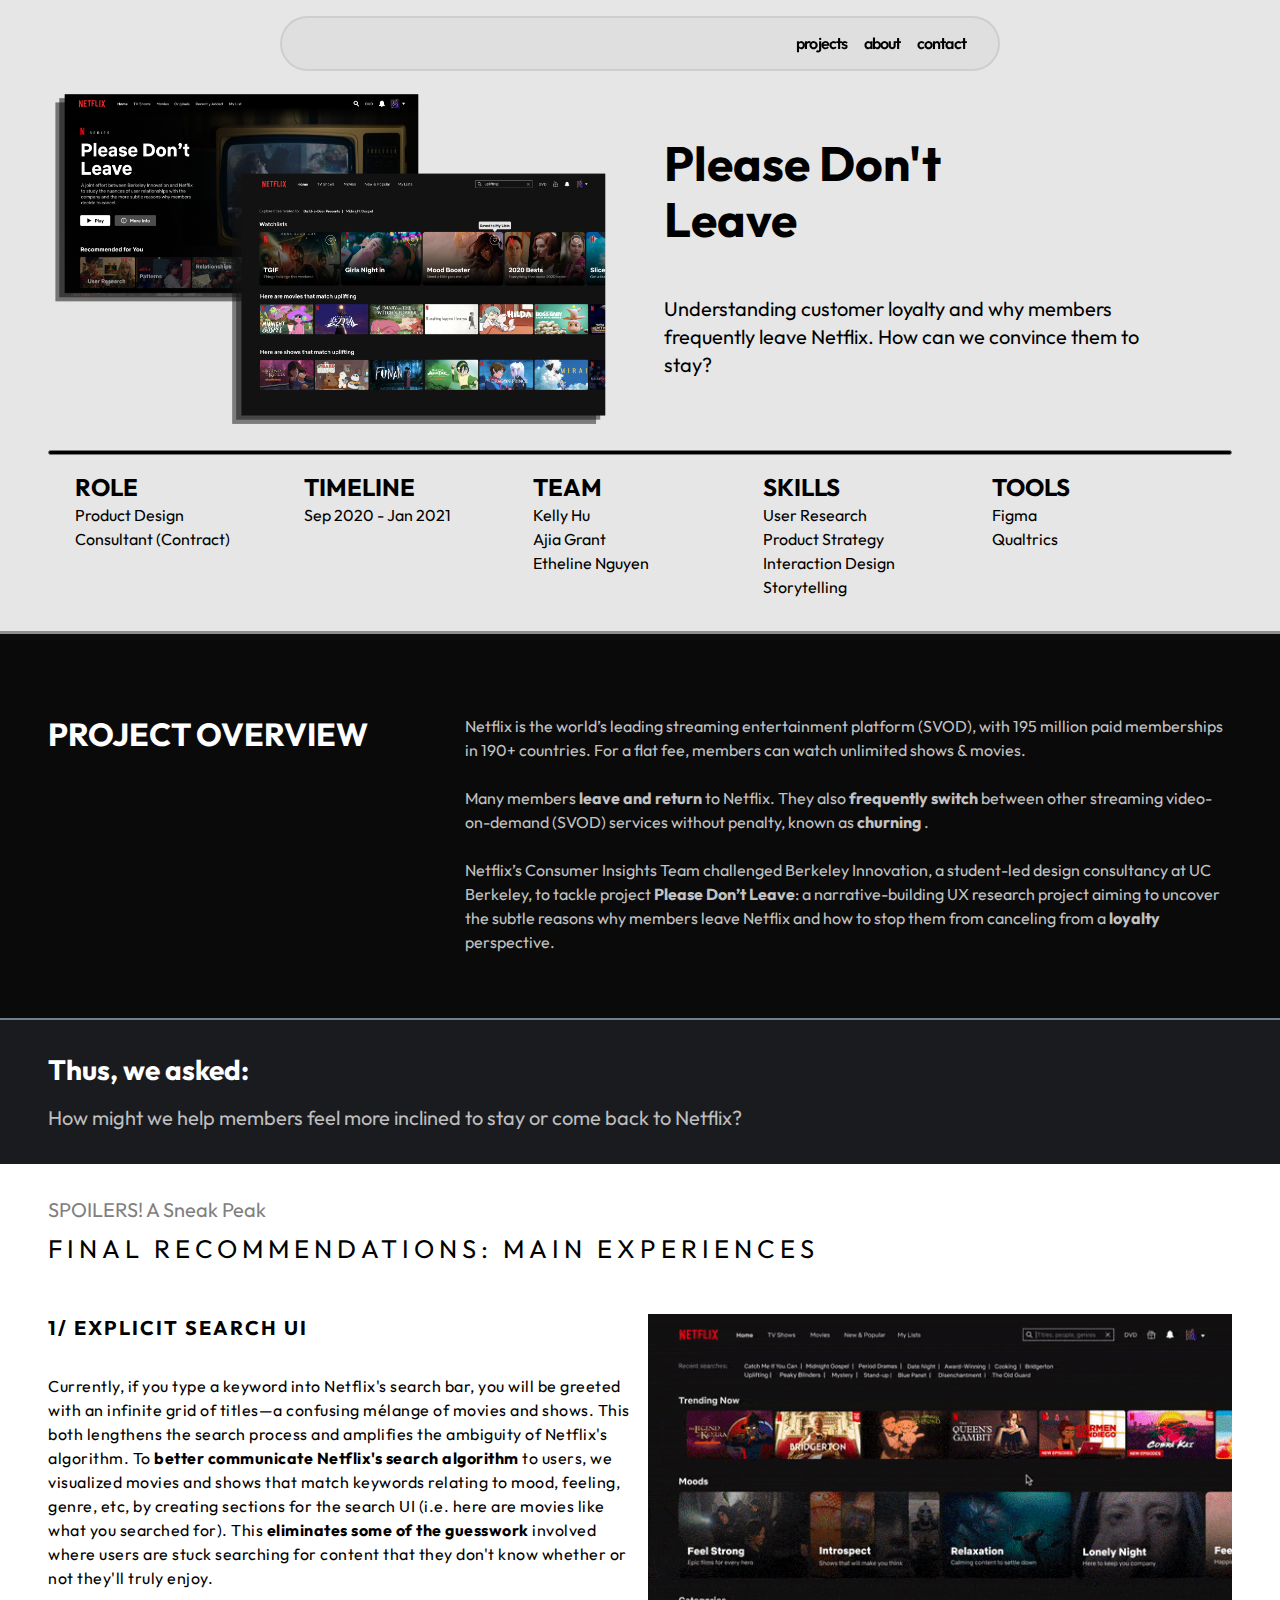
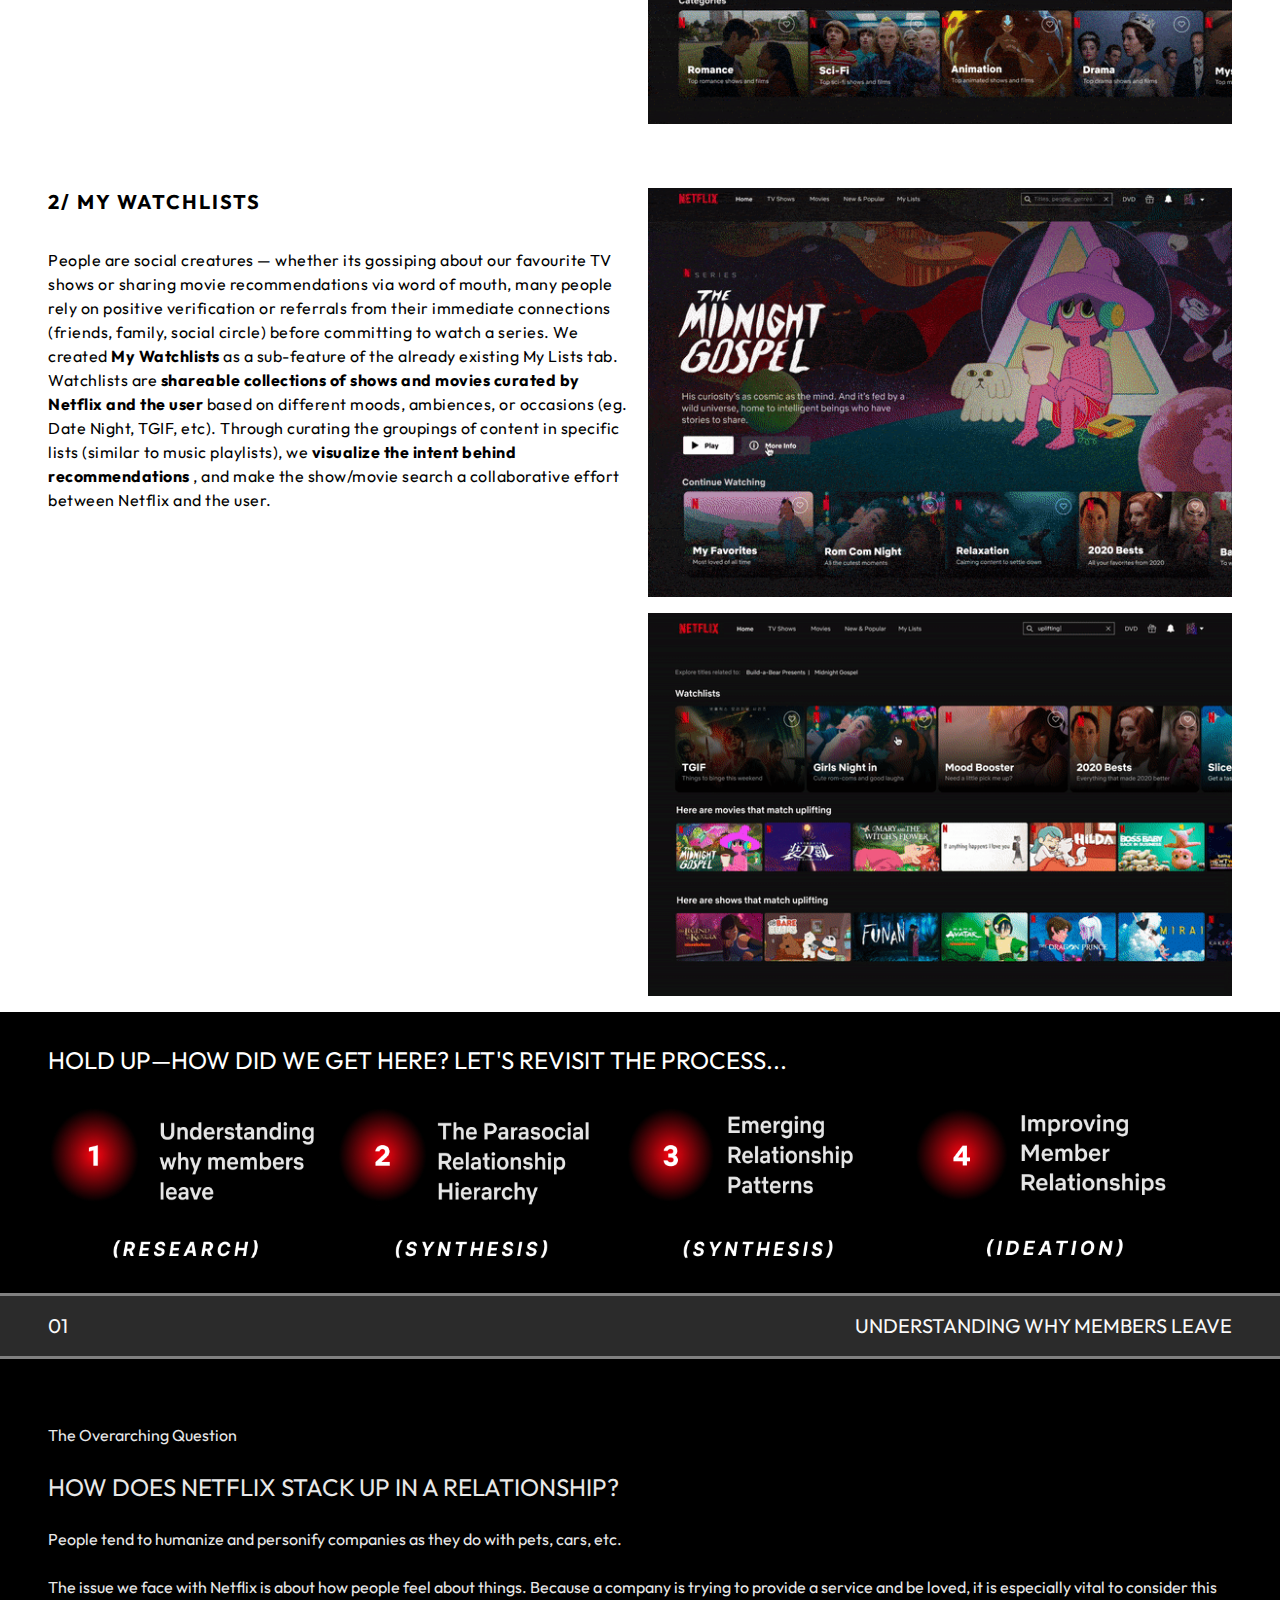
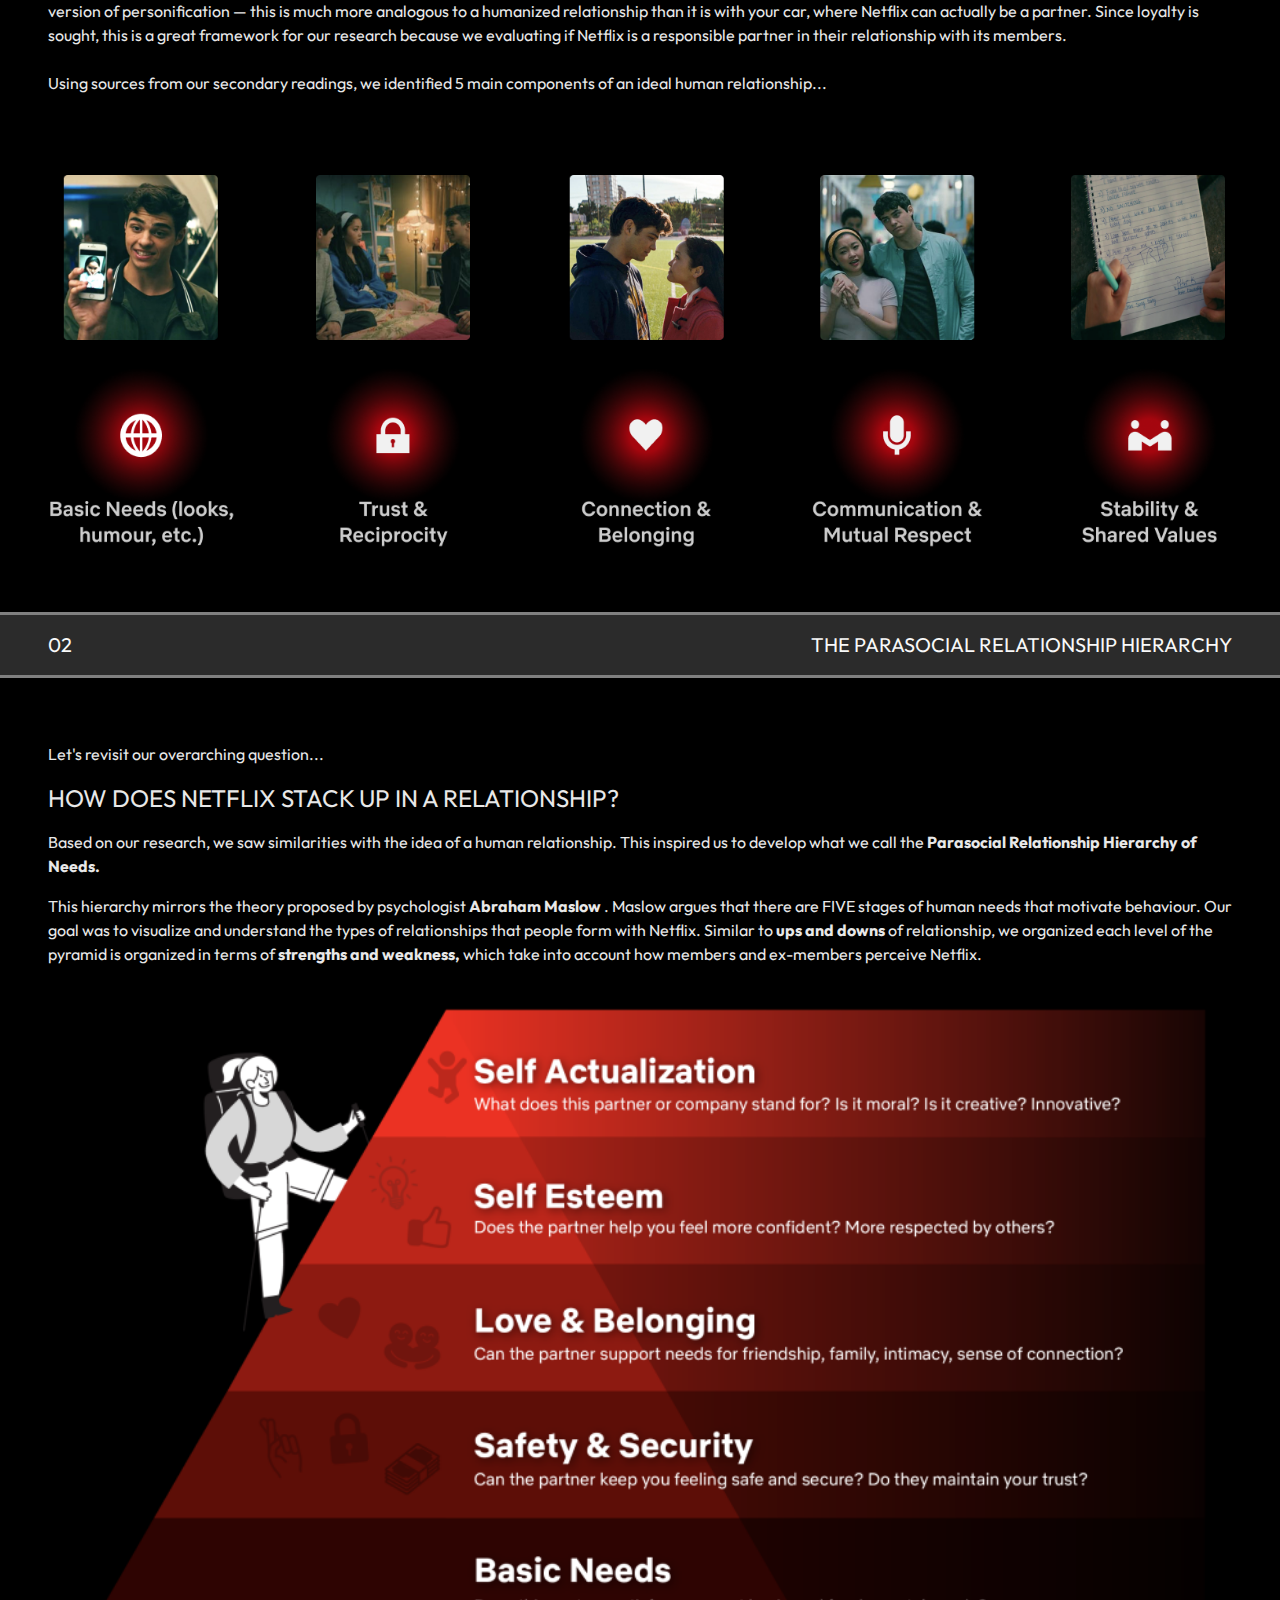
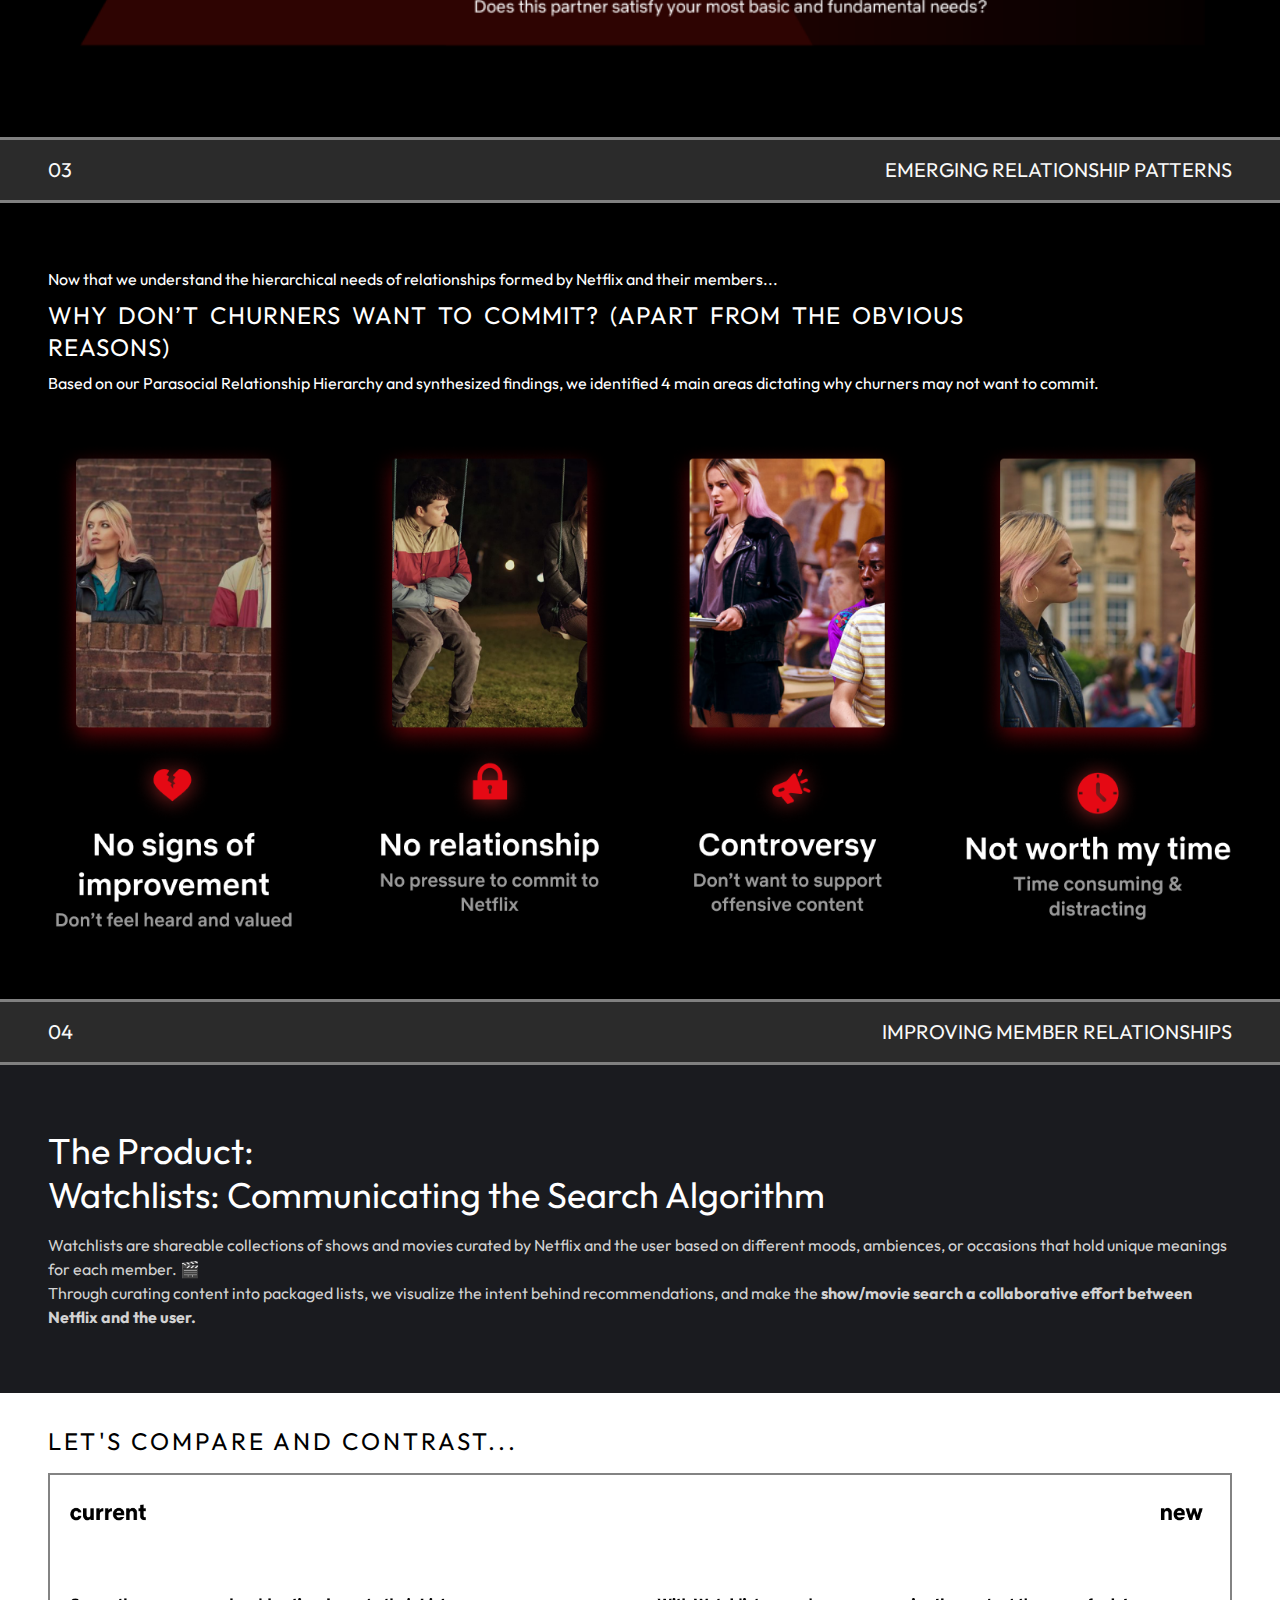
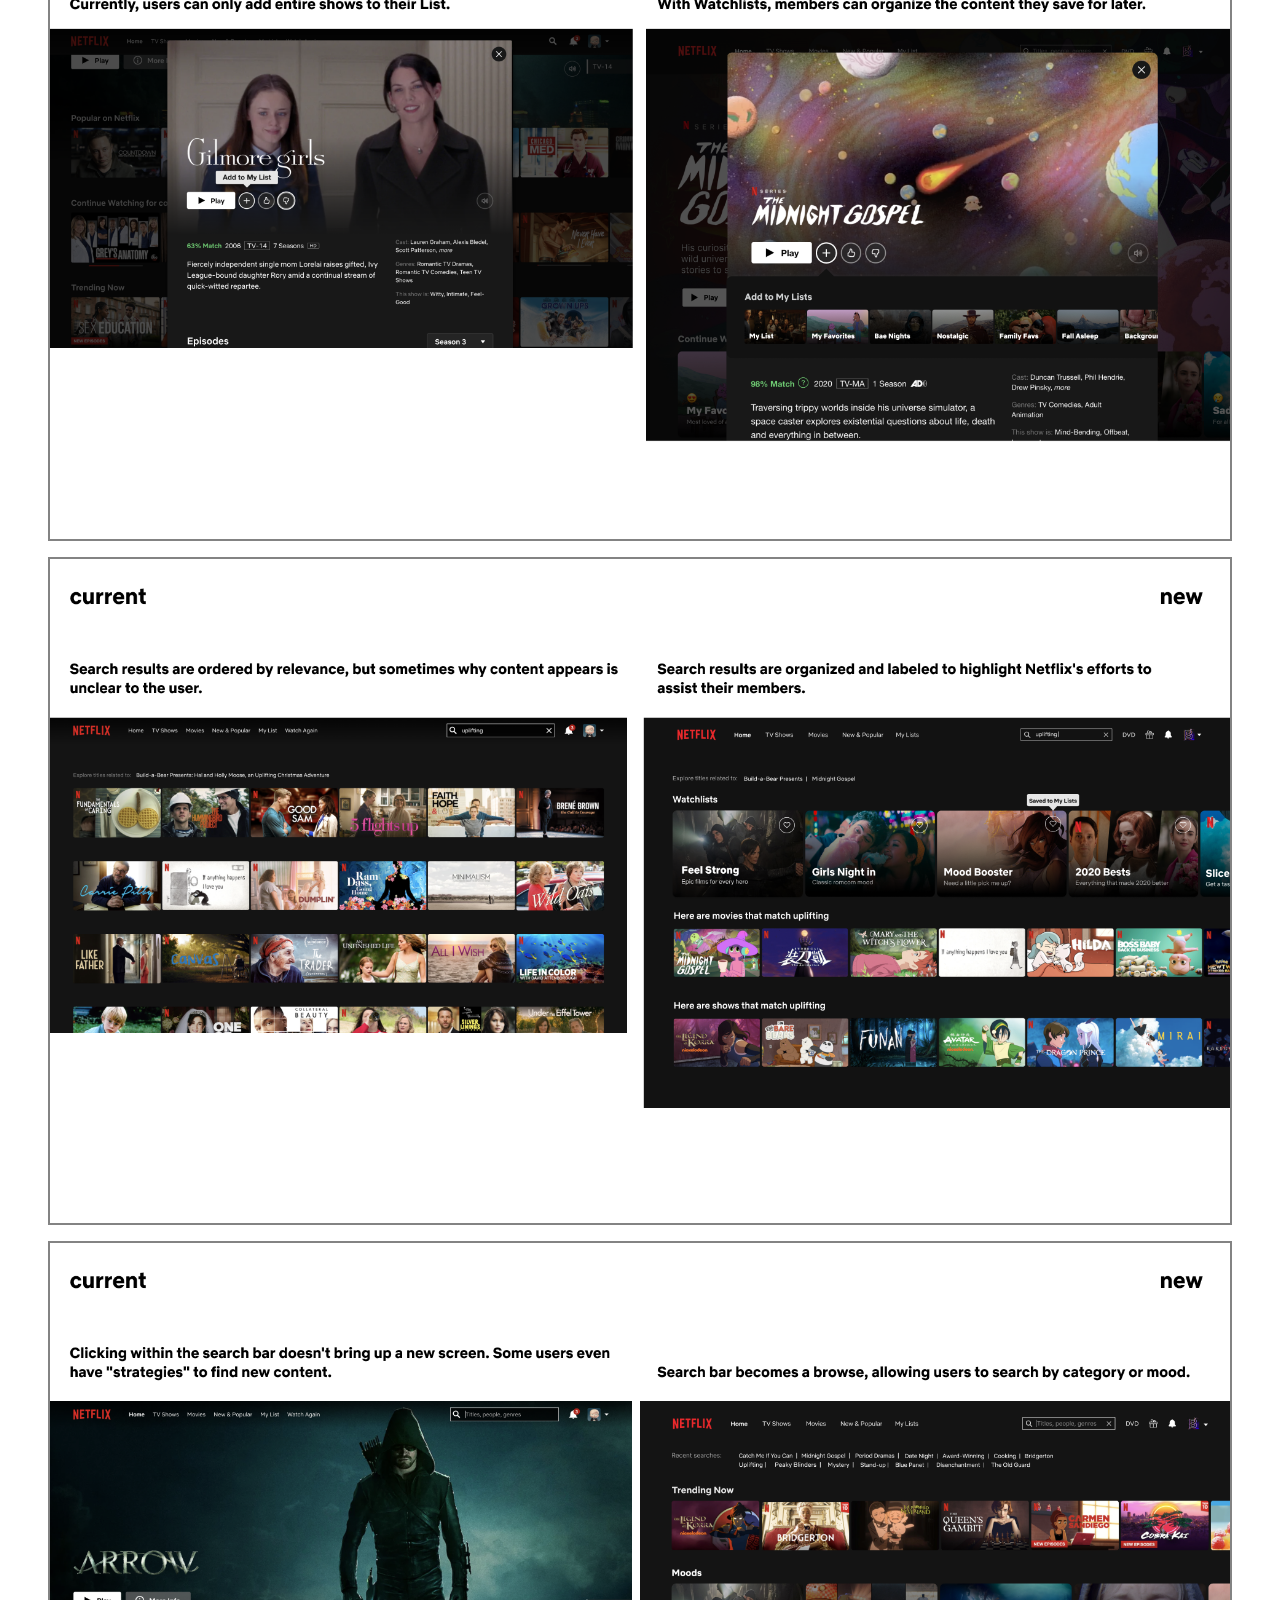
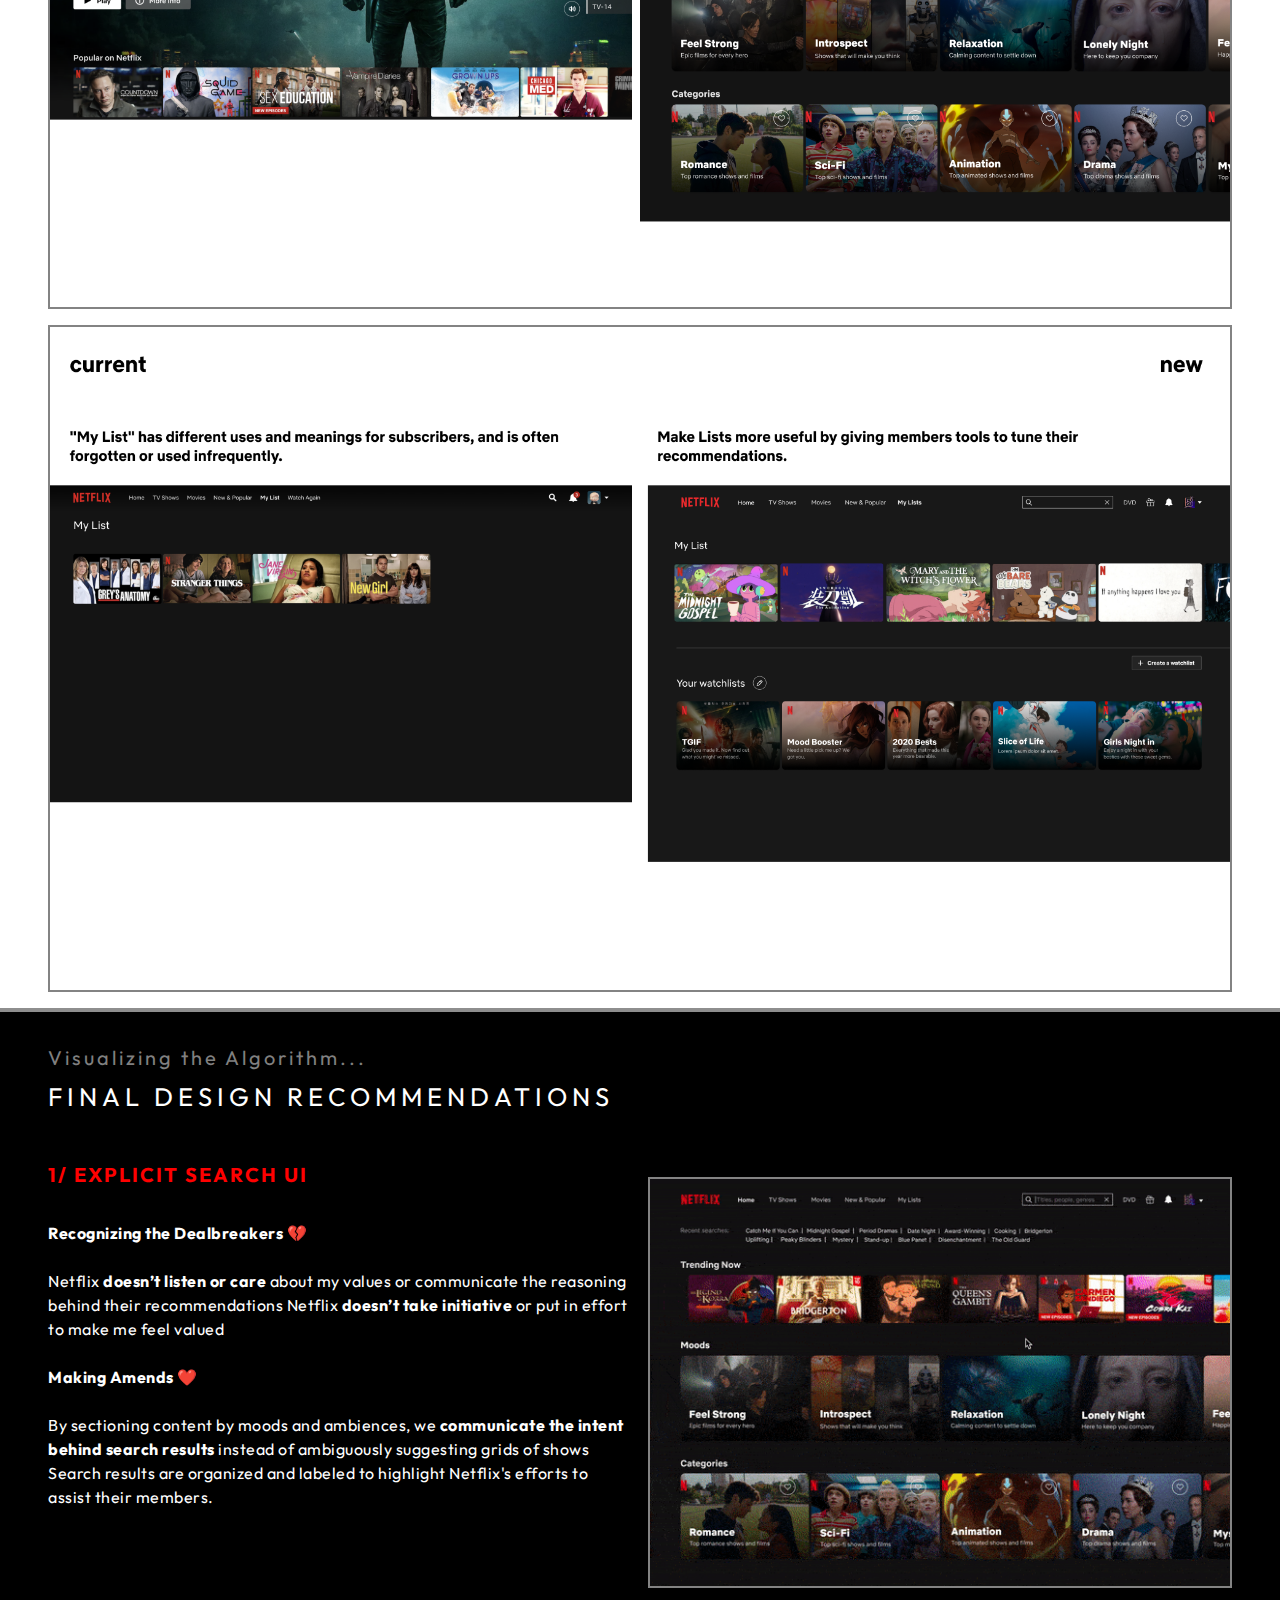
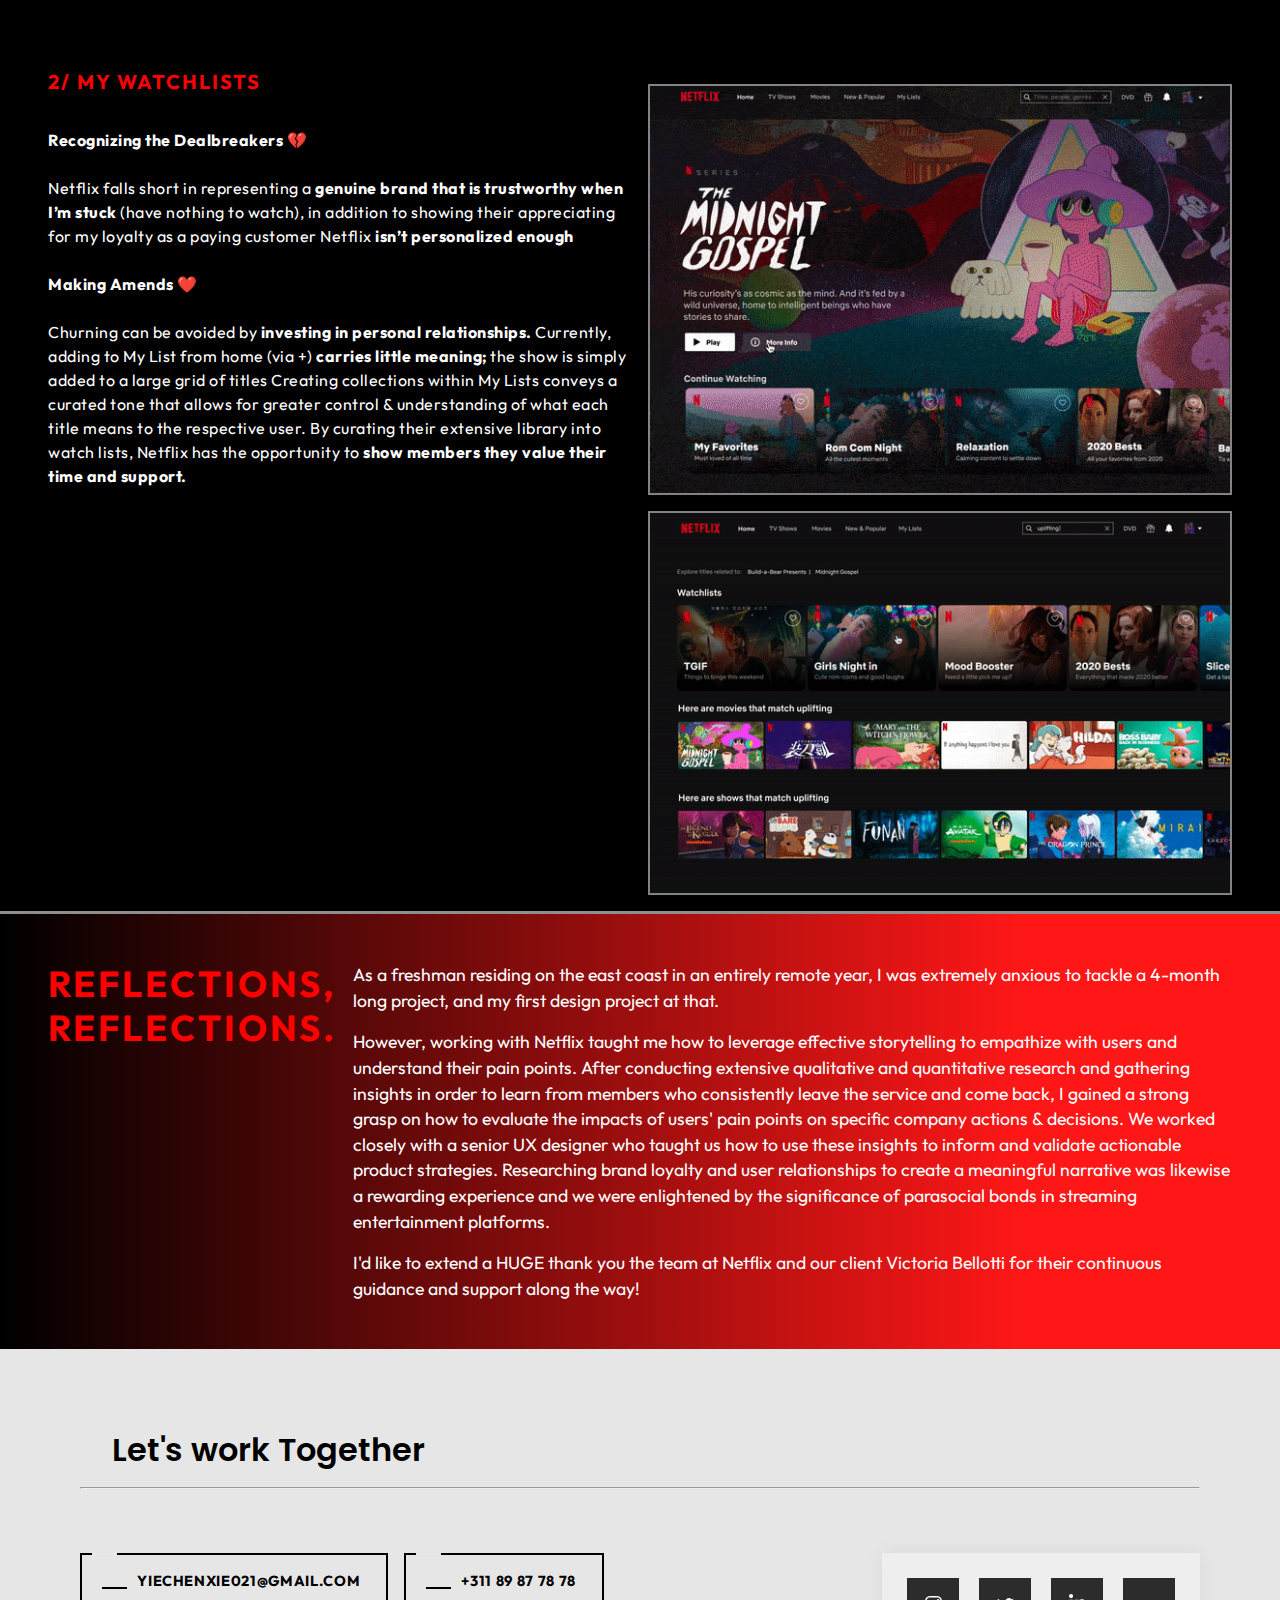
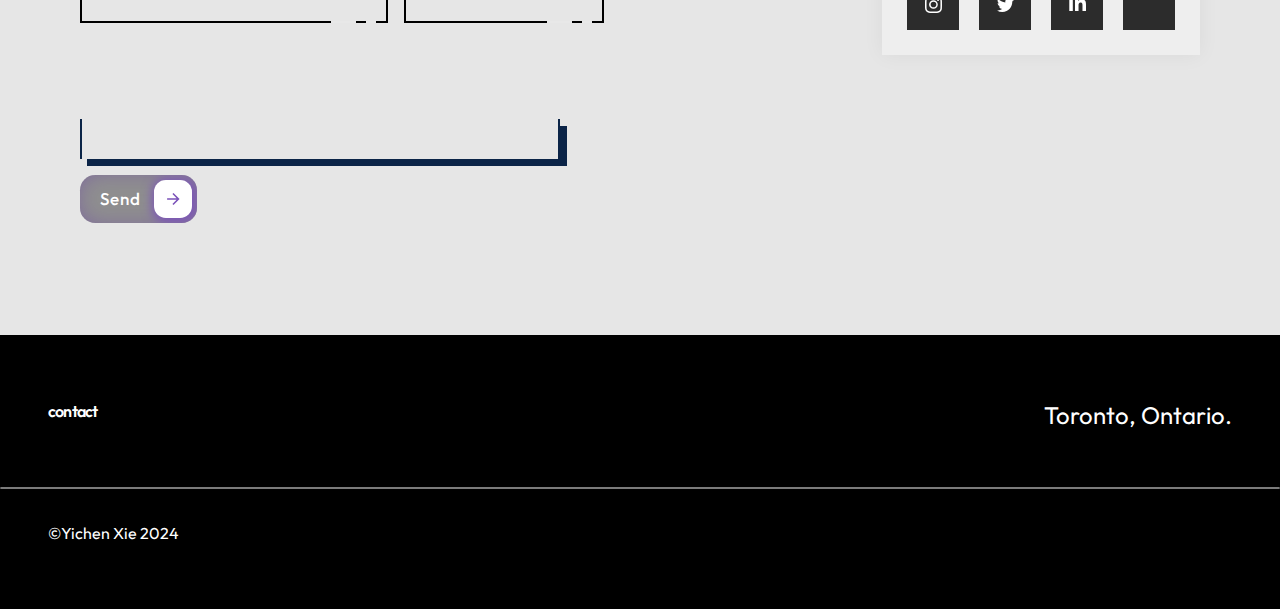
==== commit be517f31: "changes_commited" ====
--- a/project-1.html
+++ b/project-1.html
@@ -4,7 +4,7 @@
 <head>
     <meta charset="UTF-8">
     <meta name="viewport" content="width=device-width, initial-scale=1.0">
-    <title>project-1</title>
+    <title>project</title>
     <link rel="stylesheet" href="https://cdnjs.cloudflare.com/ajax/libs/font-awesome/6.5.1/css/all.min.css"
         integrity="sha512-DTOQO9RWCH3ppGqcWaEA1BIZOC6xxalwEsw9c2QQeAIftl+Vegovlnee1c9QX4TctnWMn13TZye+giMm8e2LwA=="
         crossorigin="anonymous" referrerpolicy="no-referrer" />
@@ -12,6 +12,7 @@
     <link rel="stylesheet" href="css/normalize.css">
     <link rel="stylesheet" href="css/header.css">
     <link rel="stylesheet" href="css/project-1.css">
+    <link rel="stylesheet" href="css/contact.css">
     <link rel="stylesheet" href="css/footer.css">
     <link rel="stylesheet" href="css/utils.css">
 
@@ -27,9 +28,9 @@
                         alt=""></a>
             </div>
             <ul>
-                <li><a href="project-1.html">Projects</a></li>
-                <li>About</li>
-                <li>Contact</li>
+                <li><a href="#project">projects</a></li>
+                <li><a href="#about">about</a></li>
+                <li><a href="#contact">contact</a></li>
             </ul>
 
         </nav>
@@ -199,9 +200,15 @@
                         <p>The Overarching Question</p>
                         <p>HOW DOES NETFLIX STACK UP IN A RELATIONSHIP?</p>
                         <p>People tend to humanize and personify companies as they do with pets, cars, etc.</p>
-                        <p>The issue we face with Netflix is about how people feel about things. Because a company is trying to provide a service and be loved, it is especially vital to consider this version of personification — this is much more analogous to a humanized relationship than it is with your car, where Netflix can actually be a partner. Since loyalty is sought, this is a great framework for our research because we evaluating if Netflix is a responsible partner in their relationship with its members.
+                        <p>The issue we face with Netflix is about how people feel about things. Because a company is
+                            trying to provide a service and be loved, it is especially vital to consider this version of
+                            personification — this is much more analogous to a humanized relationship than it is with
+                            your car, where Netflix can actually be a partner. Since loyalty is sought, this is a great
+                            framework for our research because we evaluating if Netflix is a responsible partner in
+                            their relationship with its members.
                         </p>
-                        <p>Using sources from our secondary readings, we identified 5 main components of an ideal human relationship...
+                        <p>Using sources from our secondary readings, we identified 5 main components of an ideal human
+                            relationship...
 
                         </p>
                         <div class="image">
@@ -221,8 +228,15 @@
                     <div class="pg-4-02-content container">
                         <p>Let's revisit our overarching question...</p>
                         <p>HOW DOES NETFLIX STACK UP IN A RELATIONSHIP?</p>
-                        <p>Based on our research, we saw similarities with the idea of a human relationship. This inspired us to develop what we call the <b>Parasocial Relationship Hierarchy of Needs.</b> </p>
-                        <p>This hierarchy mirrors the theory proposed by psychologist <b>Abraham Maslow</b> . Maslow argues that there are FIVE stages of human needs that motivate behaviour. Our goal was to visualize and understand the types of relationships that people form with Netflix. Similar to <b>ups and downs</b> of relationship, we organized each level of the pyramid is organized in terms of <b>strengths and weakness, </b> which take into account how members and ex-members perceive Netflix.</p>
+                        <p>Based on our research, we saw similarities with the idea of a human relationship. This
+                            inspired us to develop what we call the <b>Parasocial Relationship Hierarchy of Needs.</b>
+                        </p>
+                        <p>This hierarchy mirrors the theory proposed by psychologist <b>Abraham Maslow</b> . Maslow
+                            argues that there are FIVE stages of human needs that motivate behaviour. Our goal was to
+                            visualize and understand the types of relationships that people form with Netflix. Similar
+                            to <b>ups and downs</b> of relationship, we organized each level of the pyramid is organized
+                            in terms of <b>strengths and weakness, </b> which take into account how members and
+                            ex-members perceive Netflix.</p>
                         <div class="image">
                             <img src="images/asset 25.png   " alt="">
                         </div>
@@ -238,9 +252,11 @@
                 </div>
                 <div class="pg-4-03-container">
                     <div class="pg-4-03-content container">
-                        <p>Now that we understand the hierarchical needs of relationships formed by Netflix and their members...</p>
+                        <p>Now that we understand the hierarchical needs of relationships formed by Netflix and their
+                            members...</p>
                         <p>WHY DON’T CHURNERS WANT TO COMMIT? (APART FROM THE OBVIOUS <br> REASONS)</p>
-                        <p>Based on our Parasocial Relationship Hierarchy and synthesized findings, we identified 4 main areas dictating why churners may not want to commit.</p>
+                        <p>Based on our Parasocial Relationship Hierarchy and synthesized findings, we identified 4 main
+                            areas dictating why churners may not want to commit.</p>
                         <div class="image-slide">
                             <img src="images/asset 31.png" alt="">
                         </div>
@@ -260,8 +276,12 @@
                     <div class="pg-4-04-content container">
                         <p>The Product: <br>
                             Watchlists: Communicating the Search Algorithm</p>
-                            <p>Watchlists are shareable collections of shows and movies curated by Netflix and the user based on different moods, ambiences, or occasions that hold unique meanings for each member. 🎬  <br>
-                                Through curating content into packaged lists, we visualize the intent behind recommendations, and make the <b>show/movie search a collaborative effort between Netflix and the user.</b> </p>
+                        <p>Watchlists are shareable collections of shows and movies curated by Netflix and the user
+                            based on different moods, ambiences, or occasions that hold unique meanings for each member.
+                            🎬 <br>
+                            Through curating content into packaged lists, we visualize the intent behind
+                            recommendations, and make the <b>show/movie search a collaborative effort between Netflix
+                                and the user.</b> </p>
                     </div>
                 </div>
             </div>
@@ -378,15 +398,89 @@
             </div>
     </main>
 
+    <section id="contact">
+        <div class="contact ">
+            <h1><button>
+                    Let's work Together
+                </button></h1>
+            <hr>
+            <div class="contact-down">
+                <div class="btns">
+                    <a class="fancy" href="#">
+                        <span class="top-key"></span>
+                        <span class="text">yiechenxie021@gmail.com</span>
+                        <span class="bottom-key-1"></span>
+                        <span class="bottom-key-2"></span>
+                    </a>
+                    <a class="fancy" href="#">
+                        <span class="top-key"></span>
+                        <span class="text">+311 89 87 78 78</span>
+                        <span class="bottom-key-1"></span>
+                        <span class="bottom-key-2"></span>
+                    </a>
+                </div>
+                <div class="card">
+                    <a href="#" class="socialContainer containerOne">
+                        <svg class="socialSvg instagramSvg" viewBox="0 0 16 16">
+                            <path
+                                d="M8 0C5.829 0 5.556.01 4.703.048 3.85.088 3.269.222 2.76.42a3.917 3.917 0 0 0-1.417.923A3.927 3.927 0 0 0 .42 2.76C.222 3.268.087 3.85.048 4.7.01 5.555 0 5.827 0 8.001c0 2.172.01 2.444.048 3.297.04.852.174 1.433.372 1.942.205.526.478.972.923 1.417.444.445.89.719 1.416.923.51.198 1.09.333 1.942.372C5.555 15.99 5.827 16 8 16s2.444-.01 3.298-.048c.851-.04 1.434-.174 1.943-.372a3.916 3.916 0 0 0 1.416-.923c.445-.445.718-.891.923-1.417.197-.509.332-1.09.372-1.942C15.99 10.445 16 10.173 16 8s-.01-2.445-.048-3.299c-.04-.851-.175-1.433-.372-1.941a3.926 3.926 0 0 0-.923-1.417A3.911 3.911 0 0 0 13.24.42c-.51-.198-1.092-.333-1.943-.372C10.443.01 10.172 0 7.998 0h.003zm-.717 1.442h.718c2.136 0 2.389.007 3.232.046.78.035 1.204.166 1.486.275.373.145.64.319.92.599.28.28.453.546.598.92.11.281.24.705.275 1.485.039.843.047 1.096.047 3.231s-.008 2.389-.047 3.232c-.035.78-.166 1.203-.275 1.485a2.47 2.47 0 0 1-.599.919c-.28.28-.546.453-.92.598-.28.11-.704.24-1.485.276-.843.038-1.096.047-3.232.047s-2.39-.009-3.233-.047c-.78-.036-1.203-.166-1.485-.276a2.478 2.478 0 0 1-.92-.598 2.48 2.48 0 0 1-.6-.92c-.109-.281-.24-.705-.275-1.485-.038-.843-.046-1.096-.046-3.233 0-2.136.008-2.388.046-3.231.036-.78.166-1.204.276-1.486.145-.373.319-.64.599-.92.28-.28.546-.453.92-.598.282-.11.705-.24 1.485-.276.738-.034 1.024-.044 2.515-.045v.002zm4.988 1.328a.96.96 0 1 0 0 1.92.96.96 0 0 0 0-1.92zm-4.27 1.122a4.109 4.109 0 1 0 0 8.217 4.109 4.109 0 0 0 0-8.217zm0 1.441a2.667 2.667 0 1 1 0 5.334 2.667 2.667 0 0 1 0-5.334z">
+                            </path>
+                        </svg>
+                    </a>
+
+                    <a href="#" class="socialContainer containerTwo">
+                        <svg class="socialSvg twitterSvg" viewBox="0 0 16 16">
+                            <path
+                                d="M5.026 15c6.038 0 9.341-5.003 9.341-9.334 0-.14 0-.282-.006-.422A6.685 6.685 0 0 0 16 3.542a6.658 6.658 0 0 1-1.889.518 3.301 3.301 0 0 0 1.447-1.817 6.533 6.533 0 0 1-2.087.793A3.286 3.286 0 0 0 7.875 6.03a9.325 9.325 0 0 1-6.767-3.429 3.289 3.289 0 0 0 1.018 4.382A3.323 3.323 0 0 1 .64 6.575v.045a3.288 3.288 0 0 0 2.632 3.218 3.203 3.203 0 0 1-.865.115 3.23 3.23 0 0 1-.614-.057 3.283 3.283 0 0 0 3.067 2.277A6.588 6.588 0 0 1 .78 13.58a6.32 6.32 0 0 1-.78-.045A9.344 9.344 0 0 0 5.026 15z">
+                            </path>
+                        </svg> </a>
+
+                    <a href="#" class="socialContainer containerThree">
+                        <svg class="socialSvg linkdinSvg" viewBox="0 0 448 512">
+                            <path
+                                d="M100.28 448H7.4V148.9h92.88zM53.79 108.1C24.09 108.1 0 83.5 0 53.8a53.79 53.79 0 0 1 107.58 0c0 29.7-24.1 54.3-53.79 54.3zM447.9 448h-92.68V302.4c0-34.7-.7-79.2-48.29-79.2-48.29 0-55.69 37.7-55.69 76.7V448h-92.78V148.9h89.08v40.8h1.3c12.4-23.5 42.69-48.3 87.88-48.3 94 0 111.28 61.9 111.28 142.3V448z">
+                            </path>
+                        </svg>
+                    </a>
+
+                    <a href="#" class="socialContainer containerFour">
+                        <i class="fa-brands fa-behance socialSvg"></i>
+                    </a>
+                </div>
+            </div>
+            <form>
+                <div class="message">
+                    <div class="input-container">
+                        <input class="input" name="text" type="text">
+                        <label class="label" for="input">Enter Your Message</label>
+                        <div class="topline"></div>
+                        <div class="underline"></div>
+                    </div>
+                    <div class="btn"><button class="cssbuttons-io-button">
+                            Send
+                            <div class="icon">
+                                <svg height="24" width="24" viewBox="0 0 24 24" xmlns="http://www.w3.org/2000/svg">
+                                    <path d="M0 0h24v24H0z" fill="none"></path>
+                                    <path
+                                        d="M16.172 11l-5.364-5.364 1.414-1.414L20 12l-7.778 7.778-1.414-1.414L16.172 13H4v-2z"
+                                        fill="currentColor"></path>
+                                </svg>
+                            </div>
+                        </button>
+                    </div>
+                </div>
+            </form>
+    </section>
+
     <footer>
         <div class="footer container">
 
             <div class="footer-items">
 
                 <ul>
-                    <li>Projects</li>
-                    <li>About</li>
-                    <li>Contact</li>
+                    <!-- <li><a href="#project">projects</a></li>
+                    <li><a href="#about">about</a></li> -->
+                    <li><a href="#contact">contact</a></li>
                 </ul>
 
                 <img src="https://uploads-ssl.webflow.com/5df3776e014f2458a4afac9c/5df7797e6a31d530f2465137_Jasper%20Yichen%20Xie%20Icon.png"
--- a/css/main.css
+++ b/css/main.css
@@ -49,7 +49,10 @@
     font-family: "Outfit";
     background-color:#E6E6E6;
     /* position: relative; */
+    /* overflow-y: hidden; Hide vertical scrollbar */
+    /* overflow-x: hidden; Hide horizontal scrollbar */
 }
+
 
 img,
 picture,
--- a/css/header.css
+++ b/css/header.css
@@ -2,9 +2,8 @@
     width: 100%;
     padding-top: 1rem;
     position: fixed;
-    /* border: 1px solid red; */
     padding-inline: 1rem;
-    z-index: 2;
+    z-index: 10000;
 }
 
 a{
--- a/css/project-1.css
+++ b/css/project-1.css
@@ -17,6 +17,7 @@
     flex-direction: column;
     gap: 1rem;
 }
+
 
 .right {
     display: flex;
--- a/css/contact.css
+++ b/css/contact.css
@@ -0,0 +1,438 @@
+.contact {
+  padding-inline: 1rem;
+  padding-top: 5rem;
+  padding-bottom: 5rem;
+}
+
+/* ----------contact-heading------------- */
+
+
+.contact h1 {
+  padding-left: 2rem;
+  padding-bottom: 1rem;
+}
+
+.contact h1 button {
+  color: rgb(0, 0, 0);
+  text-decoration: none;
+  font-size: 2rem;
+  border: none;
+  background: none;
+  font-weight: 600;
+  font-family: 'Poppins', sans-serif;
+}
+
+.contact h1 button::before {
+  margin-left: auto;
+}
+
+.contact h1 button::after,
+.contact h1 button::before {
+  content: '';
+  width: 0%;
+  height: 2px;
+  background: #f44336;
+  display: block;
+  transition: 0.5s;
+}
+
+.contact h1 button:hover::after,
+.contact h1 button:hover::before {
+  width: 100%;
+}
+
+/* contact-down */
+
+.contact-down {
+  margin-top: 2rem;
+  padding-bottom: 2rem;
+  display: flex;
+  flex-direction: column;
+}
+
+/* -----------------btns------------ */
+
+.contact-down .btns {
+  position: relative;
+  margin: 0rem;
+  padding: 0;
+  display: flex;
+  gap: 1rem;
+  flex-direction: column;
+}
+
+
+.fancy {
+
+  width: fit-content;
+  background-color: transparent;
+  border: 2px solid #000;
+  border-radius: 0;
+  box-sizing: border-box;
+  color: #fff;
+  cursor: pointer;
+  display: inline-block;
+  /* float: right; */
+  font-weight: 700;
+  letter-spacing: 0.05em;
+  margin: 0;
+
+  margin-bottom: 2rem;
+  outline: none;
+  overflow: visible;
+  padding: 1.25em 2em;
+  position: relative;
+  text-align: center;
+  text-decoration: none;
+  text-transform: none;
+  transition: all 0.3s ease-in-out;
+  user-select: none;
+  font-size: 13px;
+}
+
+.fancy::before {
+  content: " ";
+  width: 1.5625rem;
+  height: 2px;
+  background: black;
+  top: 50%;
+  left: 1.5em;
+  position: absolute;
+  transform: translateY(-50%);
+  transform-origin: center;
+  transition: background 0.3s linear, width 0.3s linear;
+}
+
+.fancy .text {
+  font-size: 1.125em;
+  line-height: 1.33333em;
+  padding-left: 2em;
+  display: block;
+  text-align: left;
+  transition: all 0.3s ease-in-out;
+  text-transform: uppercase;
+  text-decoration: none;
+  color: black;
+}
+
+.fancy .top-key {
+  height: 2px;
+  width: 1.5625rem;
+  top: -2px;
+  left: 0.625rem;
+  position: absolute;
+  background: #e8e8e8;
+  transition: width 0.5s ease-out, left 0.3s ease-out;
+}
+
+.fancy .bottom-key-1 {
+  height: 2px;
+  width: 1.5625rem;
+  right: 1.875rem;
+  bottom: -2px;
+  position: absolute;
+  background: #e8e8e8;
+  transition: width 0.5s ease-out, right 0.3s ease-out;
+}
+
+.fancy .bottom-key-2 {
+  height: 2px;
+  width: 0.625rem;
+  right: 0.625rem;
+  bottom: -2px;
+  position: absolute;
+  background: #e8e8e8;
+  transition: width 0.5s ease-out, right 0.3s ease-out;
+}
+
+.fancy:hover {
+  color: white;
+  background: black;
+}
+
+.fancy:hover::before {
+  width: 0.9375rem;
+  background: white;
+}
+
+.fancy:hover .text {
+  color: white;
+  padding-left: 1.5em;
+}
+
+.fancy:hover .top-key {
+  left: -2px;
+  width: 0px;
+}
+
+.fancy:hover .bottom-key-1,
+.fancy:hover .bottom-key-2 {
+  right: 0;
+  width: 0;
+}
+
+
+/* -----------------socials------------ */
+
+.contact .card {
+  /* width: fit-content; */
+  height: fit-content;
+  background-color: rgb(238, 238, 238);
+  display: flex;
+  align-items: center;
+  justify-content: center;
+  padding: 25px 25px;
+  gap: 20px;
+  box-shadow: 0px 0px 20px rgba(0, 0, 0, 0.055);
+}
+
+/* for all social containers*/
+.socialContainer {
+  width: 52px;
+  height: 52px;
+  background-color: rgb(44, 44, 44);
+  display: flex;
+  align-items: center;
+  justify-content: center;
+  overflow: hidden;
+  transition-duration: .3s;
+}
+
+/* instagram*/
+.containerOne:hover {
+  background-color: #d62976;
+  transition-duration: .3s;
+}
+
+/* twitter*/
+.containerTwo:hover {
+  background-color: #00acee;
+  transition-duration: .3s;
+}
+
+/* linkdin*/
+.containerThree:hover {
+  background-color: #0072b1;
+  transition-duration: .3s;
+}
+
+/* Whatsapp*/
+.containerFour:hover {
+  background-color: #1E6EFF;
+  transition-duration: .3s;
+}
+
+.socialContainer:active {
+  transform: scale(0.9);
+  transition-duration: .3s;
+}
+
+.socialSvg {
+  width: 17px;
+}
+
+.socialSvg path {
+  fill: rgb(255, 255, 255);
+}
+
+.socialContainer:hover .socialSvg {
+  animation: slide-in-top 0.3s both;
+}
+
+.socialContainer i {
+  font-size: 1.25rem;
+  color: white;
+}
+
+@keyframes slide-in-top {
+  0% {
+    transform: translateY(-50px);
+    opacity: 0;
+  }
+
+  100% {
+    transform: translateY(0);
+    opacity: 1;
+  }
+}
+
+
+/* ---------enter the message---------- */
+.message{
+  margin-top: 2rem;
+  margin-bottom: 2rem;
+  /* display: flex; */
+  /* width: fit-content; */
+  /* overflow: hidden; */
+}
+.input-container {
+  position: relative;
+}
+
+.input {
+  padding: 10px;
+  height: 40px;
+  max-width: 30rem;
+  width: 100%;
+  border: 2px solid #0B2447;
+  border-top: none;
+  border-bottom: none;
+  font-size: 16px;
+  background: transparent;
+  outline: none;
+  box-shadow: 7px 7px 0px 0px #0B2447;
+  transition: all 0.5s;
+}
+
+.input:focus {
+  box-shadow: none;
+  transition: all 0.5s;
+}
+
+.label {
+  position: absolute;
+  top: 10px;
+  left: 10px;
+  color: #0B2447;
+  transition: all 0.5s;
+  transform: scale(0);
+  z-index: -1;
+}
+
+.input-container .topline {
+  position: absolute;
+  content: "";
+  background-color: #0B2447;
+  width: 0%;
+  height: 2px;
+  right: 0;
+  top: 0;
+  transition: all 0.5s;
+}
+
+.input-container input[type="text"]:focus ~ .topline {
+  width: 35%;
+  transition: all 0.5s;
+}
+
+.input-container .underline {
+  position: absolute;
+  content: "";
+  background-color: #0B2447;
+  width: 0%;
+  height: 2px;
+  right: 0;
+  bottom: 0;
+  transition: all 0.5s;
+}
+
+.input-container input[type="text"]:focus ~ .underline {
+  width: 100%;
+  transition: all 0.5s;
+}
+
+.input-container input[type="text"]:focus ~ .label {
+  top: -10px;
+  transform: scale(1);
+  transition: all 0.5s;
+}
+
+/*--------- enter message btn-------- */
+.message .btn{
+  padding: 0;
+  margin-top: 1rem;
+  width: 10rem;
+}
+.cssbuttons-io-button {
+  /* margin: 0; */
+  background: #8f8f8f;
+  color: white;
+  font-family: inherit;
+  padding: 0.35em;
+  padding-left: 1.2em;
+  font-size: 17px;
+  font-weight: 500;
+  border-radius: 0.9em;
+  border: none;
+  letter-spacing: 0.05em;
+  display: flex;
+  align-items: center;
+  box-shadow: inset 0 0 1.6em -0.6em #714da6;
+  overflow: hidden;
+  position: relative;
+  height: 2.8em;
+  padding-right: 3.3em;
+  cursor: pointer;
+}
+
+.cssbuttons-io-button .icon {
+  background: white;
+  margin-left: 1em;
+  position: absolute;
+  display: flex;
+  align-items: center;
+  justify-content: center;
+  height: 2.2em;
+  width: 2.2em;
+  border-radius: 0.7em;
+  box-shadow: 0.1em 0.1em 0.6em 0.2em #7b52b9;
+  right: 0.3em;
+  transition: all 0.3s;
+}
+
+.cssbuttons-io-button:hover .icon {
+  width: calc(100% - 0.6em);
+}
+
+.cssbuttons-io-button .icon svg {
+  width: 1.1em;
+  transition: transform 0.3s;
+  color: #7b52b9;
+}
+
+.cssbuttons-io-button:hover .icon svg {
+  transform: translateX(0.1em);
+}
+
+.cssbuttons-io-button:active .icon {
+  transform: scale(0.95);
+}
+
+
+/* xs */
+/* @media (min-width: 475px) {} */
+
+/* sm */
+@media (min-width: 640px) {
+  .contact {
+    padding-inline: 5rem;
+
+  }
+
+
+ .contact-down .btns {
+    position: relative;
+    display: flex;
+    flex-direction: row;
+  }
+}
+
+/* md */
+@media (min-width: 768px) {}
+
+/* lg */
+@media (min-width: 1024px) {
+  .contact-down {
+    padding-top: 2rem;
+    padding-bottom: 2rem;
+    display: flex;
+    flex-direction: row;
+    justify-content: space-between;
+  }
+}
+
+/* xl */
+/* @media (min-width: 1280px) { } */
+
+/* 2xl */
+/* @media (min-width: 1536px) { } */--- a/css/footer.css
+++ b/css/footer.css
@@ -11,7 +11,9 @@
     /* height: 15rem; */
     width: 100%;
 }
-
+.footer a{
+    color: white;
+}
 .footer img {
     margin-top: 2rem;
     display: none;
